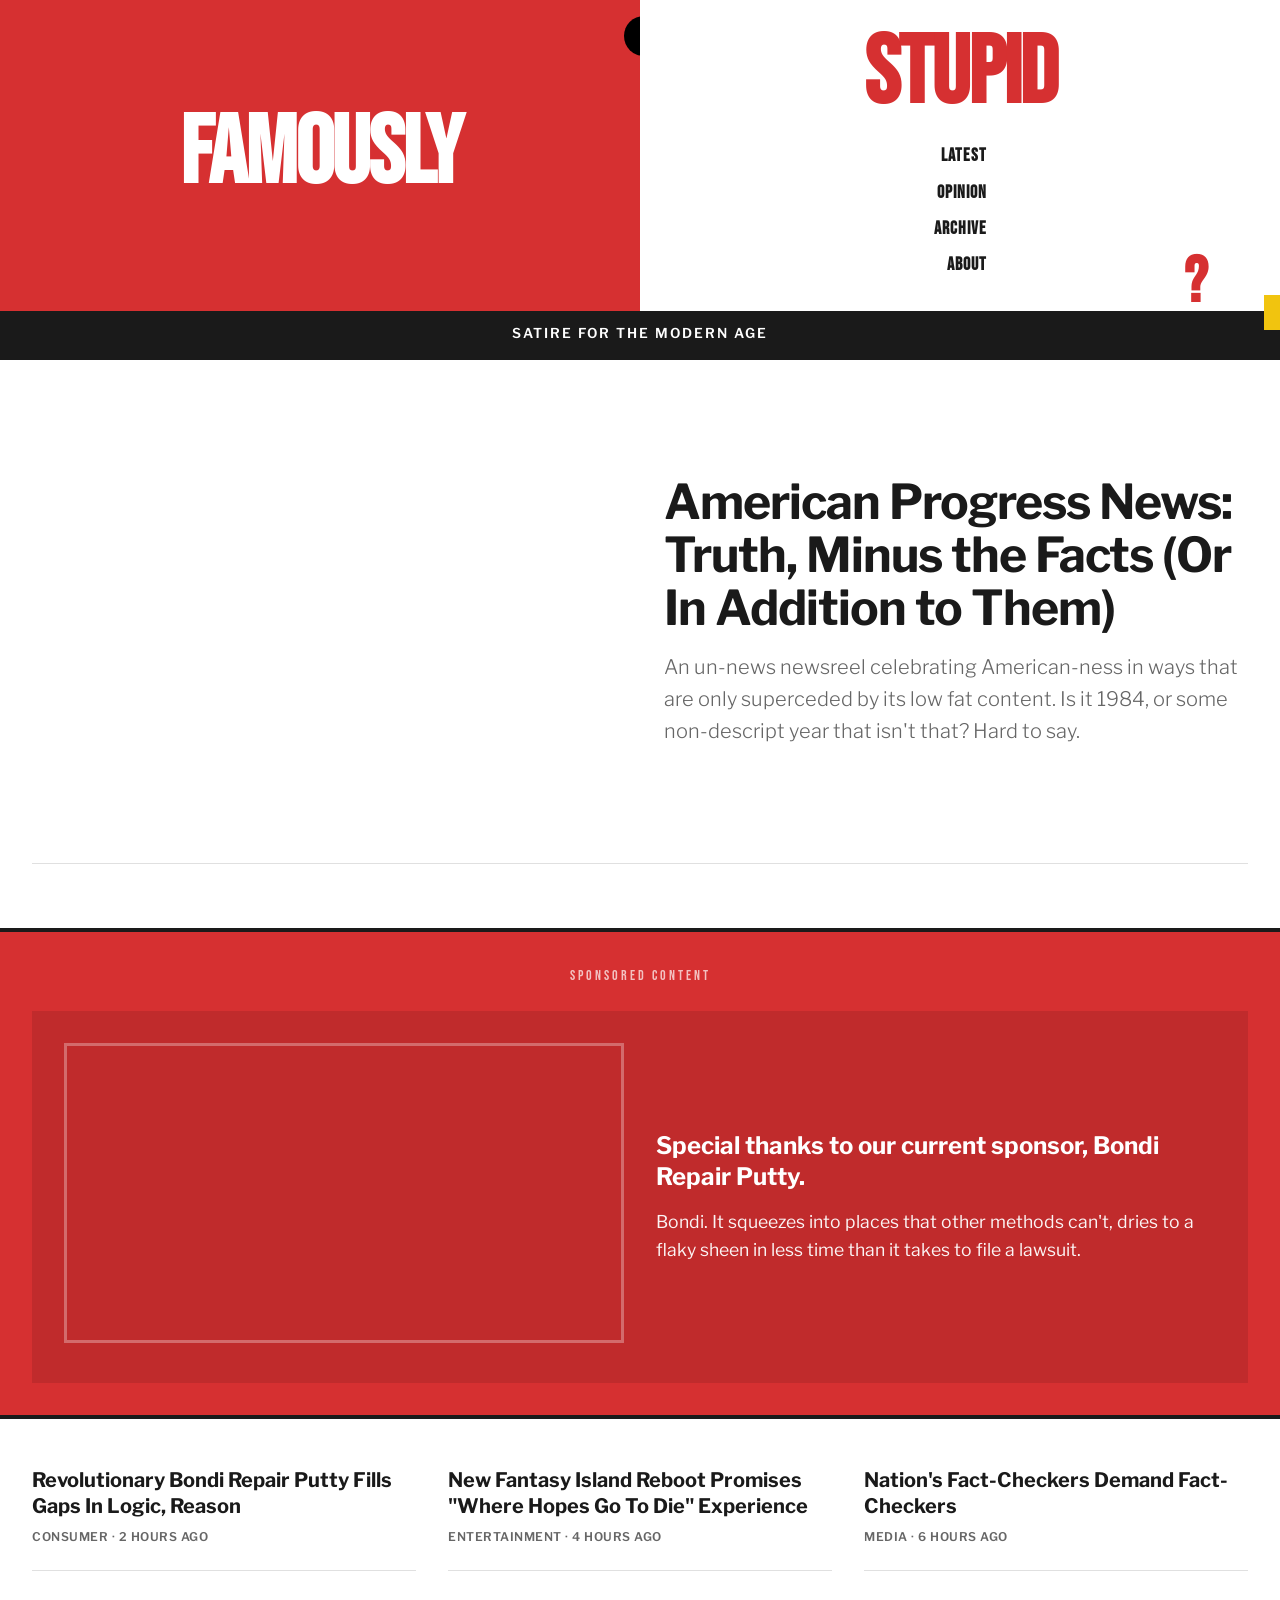
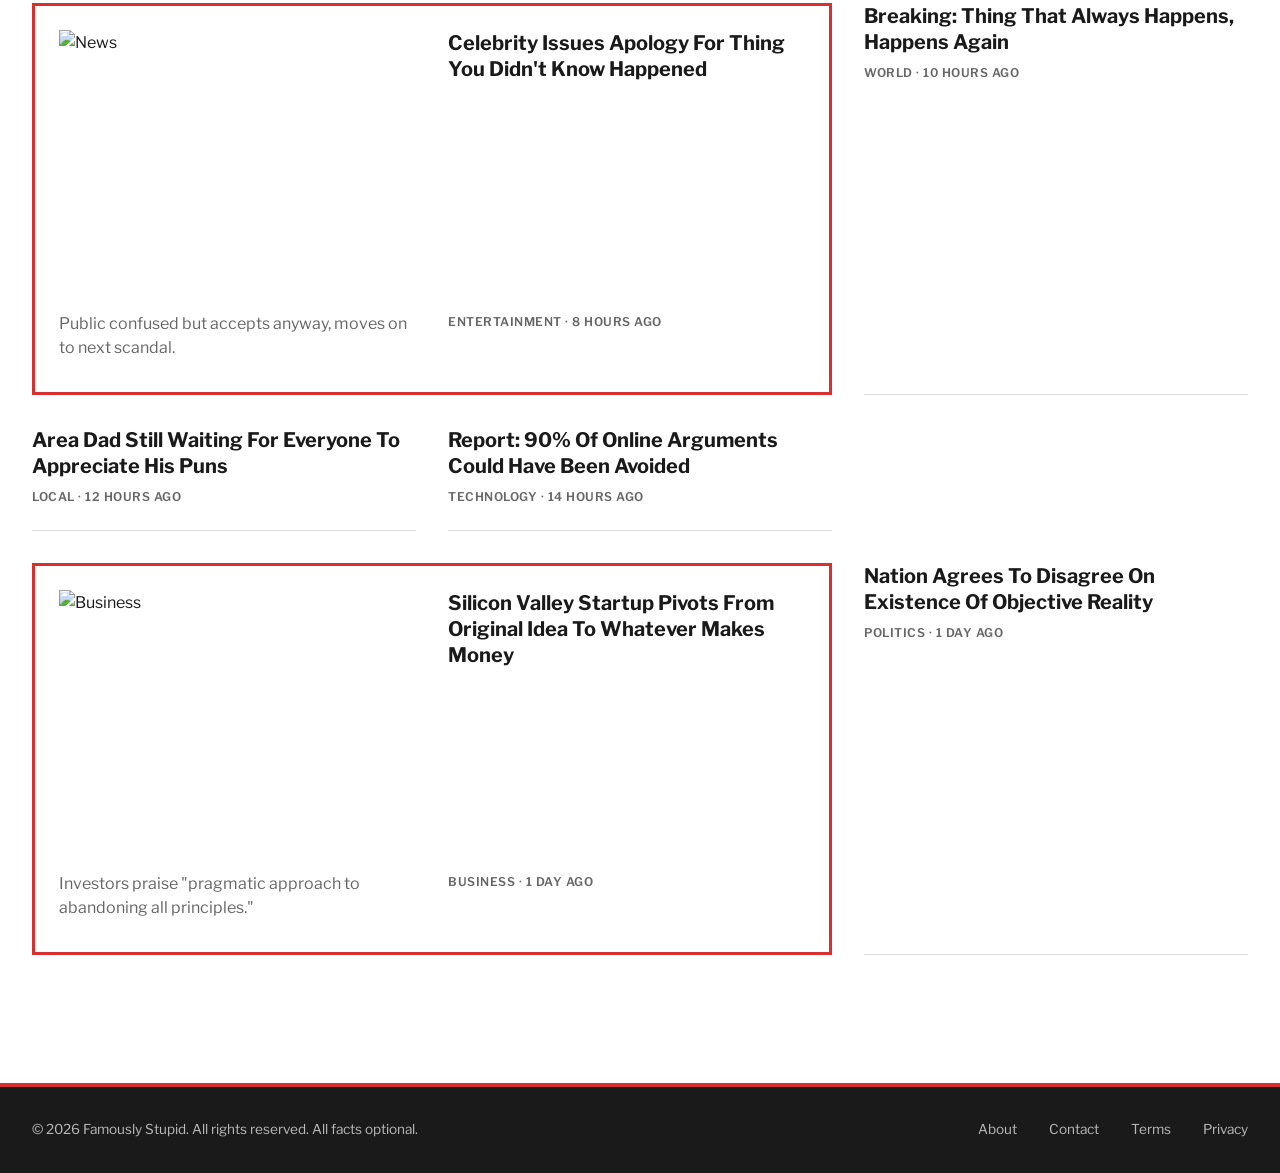
==== index.html @ 4b13e3a4 "Add video modal for Fantasy Island link instead of external navigation" ====
<!DOCTYPE html>
<html lang="en">
<head>
    <meta charset="UTF-8">
    <meta name="viewport" content="width=device-width, initial-scale=1.0">
    <title>Famously Stupid - Satire for the Modern Age</title>
    <link rel="preconnect" href="https://fonts.googleapis.com">
    <link rel="preconnect" href="https://fonts.gstatic.com" crossorigin>
    <link href="https://fonts.googleapis.com/css2?family=Bebas+Neue&family=Libre+Franklin:wght@300;400;600;700&display=swap" rel="stylesheet">
    <link rel="stylesheet" href="styles.css">
</head>
<body>
    <header class="site-header split-header">
        <div class="header-grid">
            <div class="header-left">
                <div class="logo-text">
                    <span class="logo-part-1">FAMOUSLY</span>
                </div>
                <div class="geometric-shapes">
                    <div class="shape circle"></div>
                    <div class="shape triangle"></div>
                </div>
            </div>
            <div class="header-right">
                <div class="logo-text">
                    <span class="logo-part-2">STUPID</span>
                </div>
                <nav class="main-nav">
                    <a href="#">LATEST</a>
                    <a href="#">OPINION</a>
                    <a href="#">ARCHIVE</a>
                    <a href="#">ABOUT</a>
                </nav>
                <div class="geometric-shapes">
                    <div class="shape question">?</div>
                    <div class="shape square"></div>
                </div>
            </div>
        </div>
        <div class="tagline">Satire for the Modern Age</div>
    </header>

    <main class="content-wrapper">
        <section class="hero-section">
            <article class="hero-story">
                <div class="story-link">
                    <div class="story-image">
                        <iframe width="100%" height="400" src="https://www.youtube.com/embed/4MiT-Z_tH1E?si=irPX4M8GunarHZwM" title="YouTube video player" frameborder="0" allow="accelerometer; autoplay; clipboard-write; encrypted-media; gyroscope; picture-in-picture; web-share" referrerpolicy="strict-origin-when-cross-origin" allowfullscreen></iframe>
                    </div>
                    <div class="story-content">
                        <h2 class="story-title">American Progress News: Truth, Minus the Facts (Or In Addition to Them)</h2>
                        <p class="story-excerpt">An un-news newsreel celebrating American-ness in ways that are only superceded by its low fat content. Is it 1984, or some non-descript year that isn't that? Hard to say.</p>
                    </div>
                </div>
            </article>
        </section>

        <!-- Sponsor Section -->
        <section class="sponsor-section">
            <div class="sponsor-container">
                <div class="sponsor-label">SPONSORED CONTENT</div>
                <div class="sponsor-content">
                    <div class="sponsor-video">
                        <iframe width="100%" height="300" src="https://www.youtube.com/embed/5Q-hoAOdjMA" title="YouTube video player" frameborder="0" allow="accelerometer; autoplay; clipboard-write; encrypted-media; gyroscope; picture-in-picture; web-share" referrerpolicy="strict-origin-when-cross-origin" allowfullscreen></iframe>
                    </div>
                    <div class="sponsor-text">
                        <h3>Special thanks to our current sponsor, Bondi Repair Putty.</h3>
                        <p>Bondi. It squeezes into places that other methods can't, dries to a flaky sheen in less time than it takes to file a lawsuit.</p>
                    </div>
                </div>
            </div>
        </section>

        <section class="articles-grid">
            <article class="article-card">
                <a href="https://www.youtube.com/watch?v=5Q-hoAOdjMA" target="_blank">
                    <h3>Revolutionary Bondi Repair Putty Fills Gaps In Logic, Reason</h3>
                    <p class="meta">Consumer · 2 hours ago</p>
                </a>
            </article>

            <article class="article-card">
                <a href="#" onclick="openVideoModal('c6tHFPqkwrM'); return false;">
                    <h3>New Fantasy Island Reboot Promises "Where Hopes Go To Die" Experience</h3>
                    <p class="meta">Entertainment · 4 hours ago</p>
                </a>
            </article>

            <article class="article-card">
                <a href="#">
                    <h3>Nation's Fact-Checkers Demand Fact-Checkers</h3>
                    <p class="meta">Media · 6 hours ago</p>
                </a>
            </article>

            <article class="article-card featured">
                <a href="#">
                    <div class="card-image">
                        <img src="https://images.unsplash.com/photo-1495020689067-958852a7765e?w=600&h=400&fit=crop" alt="News">
                    </div>
                    <h3>Celebrity Issues Apology For Thing You Didn't Know Happened</h3>
                    <p class="excerpt">Public confused but accepts anyway, moves on to next scandal.</p>
                    <p class="meta">Entertainment · 8 hours ago</p>
                </a>
            </article>

            <article class="article-card">
                <a href="#">
                    <h3>Breaking: Thing That Always Happens, Happens Again</h3>
                    <p class="meta">World · 10 hours ago</p>
                </a>
            </article>

            <article class="article-card">
                <a href="#">
                    <h3>Area Dad Still Waiting For Everyone To Appreciate His Puns</h3>
                    <p class="meta">Local · 12 hours ago</p>
                </a>
            </article>

            <article class="article-card">
                <a href="#">
                    <h3>Report: 90% Of Online Arguments Could Have Been Avoided</h3>
                    <p class="meta">Technology · 14 hours ago</p>
                </a>
            </article>

            <article class="article-card featured">
                <a href="#">
                    <div class="card-image">
                        <img src="https://images.unsplash.com/photo-1504711434969-e33886168f5c?w=600&h=400&fit=crop" alt="Business">
                    </div>
                    <h3>Silicon Valley Startup Pivots From Original Idea To Whatever Makes Money</h3>
                    <p class="excerpt">Investors praise "pragmatic approach to abandoning all principles."</p>
                    <p class="meta">Business · 1 day ago</p>
                </a>
            </article>

            <article class="article-card">
                <a href="#">
                    <h3>Nation Agrees To Disagree On Existence Of Objective Reality</h3>
                    <p class="meta">Politics · 1 day ago</p>
                </a>
            </article>
        </section>
    </main>

    <!-- Video Modal -->
    <div id="videoModal" class="video-modal">
        <div class="video-modal-content">
            <span class="video-modal-close" onclick="closeVideoModal()">&times;</span>
            <div class="video-modal-player">
                <iframe id="videoModalFrame" width="100%" height="600" src="" frameborder="0" allow="accelerometer; autoplay; clipboard-write; encrypted-media; gyroscope; picture-in-picture; web-share" referrerpolicy="strict-origin-when-cross-origin" allowfullscreen></iframe>
            </div>
        </div>
    </div>

    <script>
        function openVideoModal(videoId) {
            const modal = document.getElementById('videoModal');
            const iframe = document.getElementById('videoModalFrame');
            iframe.src = 'https://www.youtube.com/embed/' + videoId + '?autoplay=1';
            modal.style.display = 'flex';
            document.body.style.overflow = 'hidden';
        }

        function closeVideoModal() {
            const modal = document.getElementById('videoModal');
            const iframe = document.getElementById('videoModalFrame');
            iframe.src = '';
            modal.style.display = 'none';
            document.body.style.overflow = 'auto';
        }

        // Close modal on background click
        document.getElementById('videoModal').addEventListener('click', function(e) {
            if (e.target === this) {
                closeVideoModal();
            }
        });

        // Close modal on ESC key
        document.addEventListener('keydown', function(e) {
            if (e.key === 'Escape') {
                closeVideoModal();
            }
        });
    </script>

    <footer class="site-footer">
        <div class="footer-content">
            <p>&copy; 2026 Famously Stupid. All rights reserved. All facts optional.</p>
            <nav class="footer-nav">
                <a href="#">About</a>
                <a href="#">Contact</a>
                <a href="#">Terms</a>
                <a href="#">Privacy</a>
            </nav>
        </div>
    </footer>
</body>
</html>
---- styles.css ----
:root {
    --primary: #1a1a1a;
    --secondary: #666;
    --accent-red: #d63031;
    --bg: #ffffff;
    --border: #e0e0e0;
    --hover: #f5f5f5;
}

* {
    margin: 0;
    padding: 0;
    box-sizing: border-box;
}

body {
    font-family: 'Libre Franklin', -apple-system, BlinkMacSystemFont, 'Segoe UI', sans-serif;
    background: var(--bg);
    color: var(--primary);
    line-height: 1.6;
    -webkit-font-smoothing: antialiased;
}

/* Split Header Design */
.split-header {
    position: sticky;
    top: 0;
    z-index: 1000;
    background: var(--bg);
    border-bottom: 3px solid var(--primary);
}

.header-grid {
    display: grid;
    grid-template-columns: 1fr 1fr;
    min-height: 200px;
}

.header-left {
    background: var(--accent-red);
    padding: 2rem;
    position: relative;
    display: flex;
    align-items: center;
    justify-content: center;
    overflow: hidden;
}

.header-right {
    background: var(--bg);
    padding: 2rem;
    position: relative;
    display: flex;
    flex-direction: column;
    align-items: center;
    justify-content: center;
}

.logo-text {
    font-family: 'Bebas Neue', 'Arial Narrow', sans-serif;
    font-size: clamp(3rem, 8vw, 6rem);
    font-weight: 700;
    letter-spacing: -2px;
    line-height: 0.9;
    text-align: center;
}

.logo-part-1 {
    color: var(--bg);
    display: block;
}

.logo-part-2 {
    color: var(--accent-red);
    display: block;
}

/* Geometric Shapes */
.geometric-shapes {
    position: absolute;
}

.header-left .geometric-shapes {
    top: 1rem;
    right: 1rem;
}

.header-right .geometric-shapes {
    bottom: 1rem;
    right: 1rem;
}

.shape {
    position: absolute;
}

.circle {
    width: 40px;
    height: 40px;
    background: #000;
    border-radius: 50%;
    top: 0;
    left: 0;
}

.triangle {
    width: 0;
    height: 0;
    border-left: 25px solid transparent;
    border-right: 25px solid transparent;
    border-bottom: 43px solid #2d3192;
    top: 50px;
    left: 60px;
}

.square {
    width: 50px;
    height: 35px;
    background: #f1c40f;
    top: 0;
    left: 0;
}

.question {
    font-family: 'Bebas Neue', sans-serif;
    font-size: 4rem;
    color: var(--accent-red);
    font-weight: 900;
    line-height: 1;
    bottom: -20px;
    left: -80px;
}

/* Navigation */
.main-nav {
    display: flex;
    flex-direction: column;
    gap: 0.5rem;
    margin-top: 1.5rem;
    align-items: flex-end;
}

.main-nav a {
    color: var(--primary);
    text-decoration: none;
    font-size: 1.1rem;
    font-weight: 700;
    letter-spacing: 1px;
    transition: color 0.2s;
    font-family: 'Bebas Neue', sans-serif;
}

.main-nav a:hover {
    color: var(--accent-red);
}

/* Tagline */
.tagline {
    text-align: center;
    padding: 0.75rem;
    background: var(--primary);
    color: var(--bg);
    font-size: 0.85rem;
    font-weight: 600;
    text-transform: uppercase;
    letter-spacing: 2px;
}

/* Content */
.content-wrapper {
    max-width: 1280px;
    margin: 0 auto;
    padding: 3rem 2rem;
}

/* Sponsor Section */
.sponsor-section {
    background: var(--accent-red);
    padding: 2rem;
    margin: 0 -2rem 3rem -2rem;
    border-top: 4px solid var(--primary);
    border-bottom: 4px solid var(--primary);
}

.sponsor-container {
    max-width: 1280px;
    margin: 0 auto;
}

.sponsor-label {
    font-family: 'Bebas Neue', sans-serif;
    font-size: 0.9rem;
    letter-spacing: 3px;
    color: rgba(255,255,255,0.7);
    margin-bottom: 1.5rem;
    text-align: center;
}

.sponsor-content {
    display: grid;
    grid-template-columns: 1fr 1fr;
    gap: 2rem;
    align-items: center;
    background: rgba(0,0,0,0.1);
    padding: 2rem;
}

.sponsor-video iframe {
    border: 3px solid rgba(255,255,255,0.3);
}

.sponsor-text {
    color: white;
}

.sponsor-text h3 {
    font-size: 1.5rem;
    font-weight: 700;
    margin-bottom: 1rem;
    line-height: 1.3;
}

.sponsor-text p {
    font-size: 1.1rem;
    line-height: 1.6;
    opacity: 0.95;
}

@media (max-width: 768px) {
    .sponsor-content {
        grid-template-columns: 1fr;
    }
}

/* Hero */
.hero-section {
    margin-bottom: 4rem;
}

.hero-story {
    border-bottom: 1px solid var(--border);
    padding-bottom: 3rem;
}

.story-link {
    text-decoration: none;
    color: inherit;
    display: grid;
    grid-template-columns: 1fr 1fr;
    gap: 3rem;
    align-items: center;
}

.story-image img {
    width: 100%;
    height: 400px;
    object-fit: cover;
    display: block;
    border: 3px solid var(--accent-red);
}

.story-title {
    font-size: 3rem;
    font-weight: 700;
    line-height: 1.1;
    margin-bottom: 1rem;
    letter-spacing: -1px;
    transition: color 0.2s;
}

.story-link:hover .story-title {
    color: var(--accent-red);
}

.story-excerpt {
    font-size: 1.25rem;
    line-height: 1.6;
    color: var(--secondary);
    font-weight: 300;
}

/* Articles Grid */
.articles-grid {
    display: grid;
    grid-template-columns: repeat(auto-fill, minmax(300px, 1fr));
    gap: 2rem;
}

.article-card {
    border-bottom: 1px solid var(--border);
    padding-bottom: 1.5rem;
    transition: transform 0.2s;
}

.article-card:hover {
    transform: translateY(-2px);
}

.article-card a {
    text-decoration: none;
    color: inherit;
}

.article-card h3 {
    font-size: 1.25rem;
    font-weight: 700;
    line-height: 1.3;
    margin-bottom: 0.5rem;
    transition: color 0.2s;
}

.article-card a:hover h3 {
    color: var(--accent-red);
}

.article-card .meta {
    font-size: 0.75rem;
    color: var(--secondary);
    text-transform: uppercase;
    letter-spacing: 0.5px;
    font-weight: 600;
}

/* Featured Cards */
.article-card.featured {
    grid-column: span 2;
    border: 3px solid var(--accent-red);
    padding: 0;
    border-bottom-width: 3px;
}

.article-card.featured a {
    display: grid;
    grid-template-columns: 1fr 1fr;
    gap: 2rem;
    padding: 1.5rem;
}

.card-image {
    grid-column: 1;
}

.card-image img {
    width: 100%;
    height: 250px;
    object-fit: cover;
    display: block;
}

.article-card.featured .excerpt {
    font-size: 1rem;
    color: var(--secondary);
    margin-bottom: 0.5rem;
    line-height: 1.5;
}

/* Video Modal */
.video-modal {
    display: none;
    position: fixed;
    z-index: 9999;
    left: 0;
    top: 0;
    width: 100%;
    height: 100%;
    background-color: rgba(0, 0, 0, 0.95);
    align-items: center;
    justify-content: center;
}

.video-modal-content {
    position: relative;
    width: 90%;
    max-width: 1200px;
    background: #000;
    border: 4px solid var(--accent-red);
}

.video-modal-close {
    position: absolute;
    top: -50px;
    right: 0;
    color: #fff;
    font-size: 48px;
    font-weight: bold;
    cursor: pointer;
    transition: color 0.3s;
    line-height: 1;
    z-index: 10000;
}

.video-modal-close:hover {
    color: var(--accent-red);
}

.video-modal-player {
    position: relative;
    padding-bottom: 56.25%; /* 16:9 aspect ratio */
    height: 0;
    overflow: hidden;
}

.video-modal-player iframe {
    position: absolute;
    top: 0;
    left: 0;
    width: 100%;
    height: 100%;
}

@media (max-width: 768px) {
    .video-modal-content {
        width: 95%;
    }
    
    .video-modal-close {
        top: -40px;
        font-size: 36px;
    }
}

/* Footer */
.site-footer {
    background: var(--primary);
    color: rgba(255,255,255,0.7);
    margin-top: 5rem;
    padding: 2rem;
    border-top: 4px solid var(--accent-red);
}

.footer-content {
    max-width: 1280px;
    margin: 0 auto;
    display: flex;
    justify-content: space-between;
    align-items: center;
}

.footer-content p {
    font-size: 0.85rem;
}

.footer-nav {
    display: flex;
    gap: 2rem;
}

.footer-nav a {
    color: rgba(255,255,255,0.7);
    text-decoration: none;
    font-size: 0.85rem;
    transition: color 0.2s;
}

.footer-nav a:hover {
    color: #fff;
}

/* Responsive */
@media (max-width: 1024px) {
    .header-grid {
        grid-template-columns: 1fr;
    }

    .header-left, .header-right {
        min-height: 120px;
    }

    .main-nav {
        flex-direction: row;
        justify-content: center;
        align-items: center;
    }

    .story-link {
        grid-template-columns: 1fr;
        gap: 2rem;
    }

    .article-card.featured a {
        grid-template-columns: 1fr;
    }

    .article-card.featured {
        grid-column: span 1;
    }
}

@media (max-width: 768px) {
    .logo-text {
        font-size: 2.5rem;
    }

    .main-nav {
        flex-wrap: wrap;
        gap: 1rem;
    }

    .story-title {
        font-size: 2rem;
    }

    .story-excerpt {
        font-size: 1.1rem;
    }

    .articles-grid {
        grid-template-columns: 1fr;
    }

    .footer-content {
        flex-direction: column;
        gap: 1rem;
        text-align: center;
    }

    .geometric-shapes {
        display: none;
    }
}
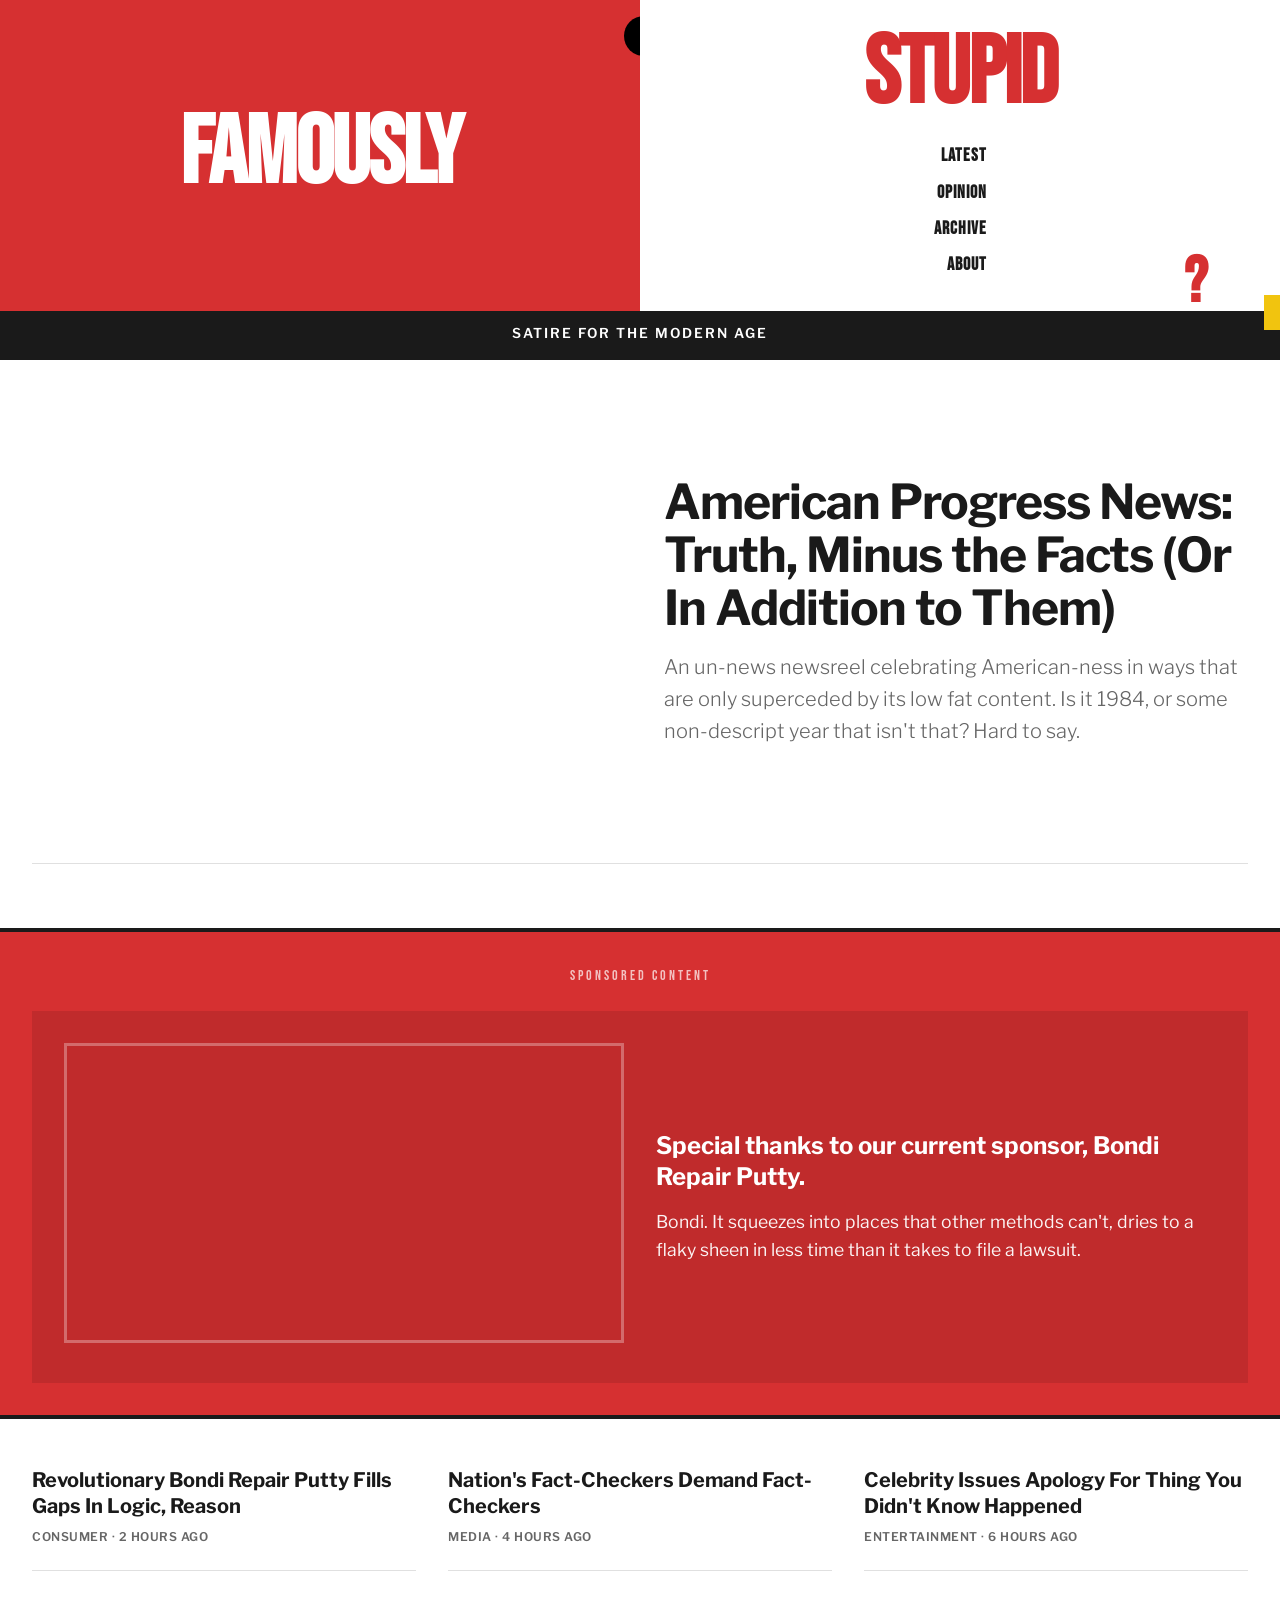
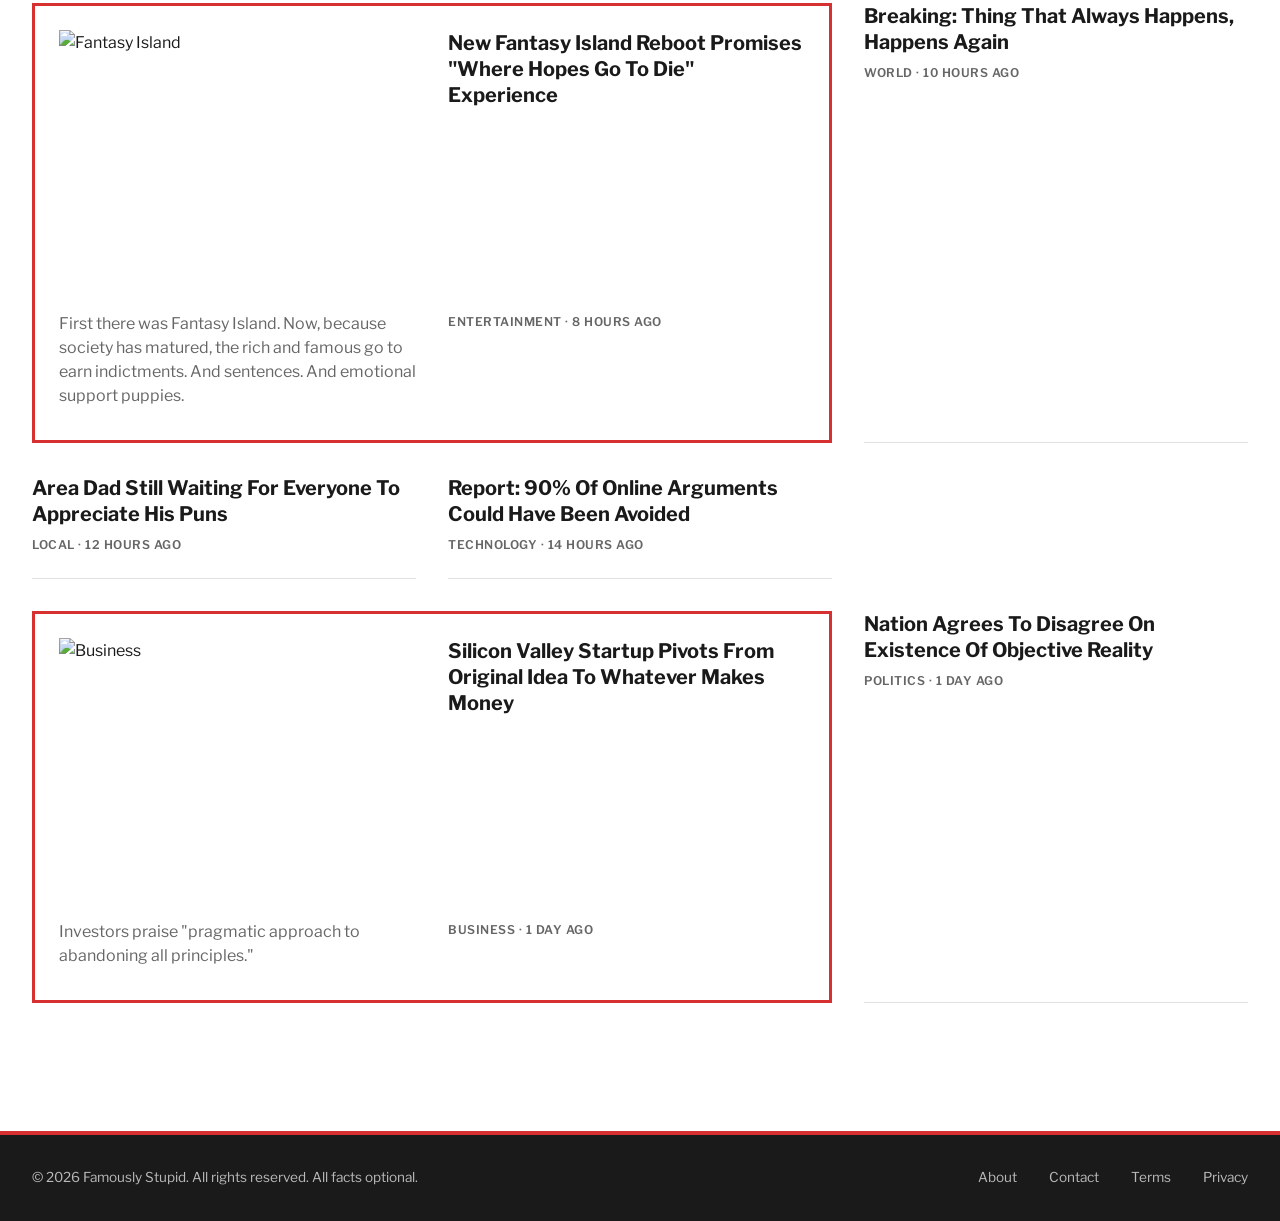
==== commit f74b93e8: "Move Epstein Island article to featured card position" ====
--- a/index.html
+++ b/index.html
@@ -45,7 +45,7 @@
             <article class="hero-story">
                 <div class="story-link">
                     <div class="story-image">
-                        <iframe width="100%" height="400" src="https://www.youtube.com/embed/4MiT-Z_tH1E?si=irPX4M8GunarHZwM" title="YouTube video player" frameborder="0" allow="accelerometer; autoplay; clipboard-write; encrypted-media; gyroscope; picture-in-picture; web-share" referrerpolicy="strict-origin-when-cross-origin" allowfullscreen></iframe>
+                        <iframe width="100%" height="400" src="https://www.youtube.com/embed/4MiT-Z_tH1E?rel=0&modestbranding=1" title="YouTube video player" frameborder="0" allow="accelerometer; autoplay; clipboard-write; encrypted-media; gyroscope; picture-in-picture; web-share" referrerpolicy="strict-origin-when-cross-origin" allowfullscreen></iframe>
                     </div>
                     <div class="story-content">
                         <h2 class="story-title">American Progress News: Truth, Minus the Facts (Or In Addition to Them)</h2>
@@ -61,7 +61,7 @@
                 <div class="sponsor-label">SPONSORED CONTENT</div>
                 <div class="sponsor-content">
                     <div class="sponsor-video">
-                        <iframe width="100%" height="300" src="https://www.youtube.com/embed/5Q-hoAOdjMA" title="YouTube video player" frameborder="0" allow="accelerometer; autoplay; clipboard-write; encrypted-media; gyroscope; picture-in-picture; web-share" referrerpolicy="strict-origin-when-cross-origin" allowfullscreen></iframe>
+                        <iframe width="100%" height="300" src="https://www.youtube.com/embed/5Q-hoAOdjMA?rel=0&modestbranding=1" title="YouTube video player" frameborder="0" allow="accelerometer; autoplay; clipboard-write; encrypted-media; gyroscope; picture-in-picture; web-share" referrerpolicy="strict-origin-when-cross-origin" allowfullscreen></iframe>
                     </div>
                     <div class="sponsor-text">
                         <h3>Special thanks to our current sponsor, Bondi Repair Putty.</h3>
@@ -80,26 +80,26 @@
             </article>
 
             <article class="article-card">
+                <a href="#">
+                    <h3>Nation's Fact-Checkers Demand Fact-Checkers</h3>
+                    <p class="meta">Media · 4 hours ago</p>
+                </a>
+            </article>
+
+            <article class="article-card">
+                <a href="#">
+                    <h3>Celebrity Issues Apology For Thing You Didn't Know Happened</h3>
+                    <p class="meta">Entertainment · 6 hours ago</p>
+                </a>
+            </article>
+
+            <article class="article-card featured">
                 <a href="#" onclick="openVideoModal('c6tHFPqkwrM'); return false;">
+                    <div class="card-image">
+                        <img src="https://i.ytimg.com/vi/c6tHFPqkwrM/hqdefault.jpg" alt="Fantasy Island">
+                    </div>
                     <h3>New Fantasy Island Reboot Promises "Where Hopes Go To Die" Experience</h3>
-                    <p class="meta">Entertainment · 4 hours ago</p>
-                </a>
-            </article>
-
-            <article class="article-card">
-                <a href="#">
-                    <h3>Nation's Fact-Checkers Demand Fact-Checkers</h3>
-                    <p class="meta">Media · 6 hours ago</p>
-                </a>
-            </article>
-
-            <article class="article-card featured">
-                <a href="#">
-                    <div class="card-image">
-                        <img src="https://images.unsplash.com/photo-1495020689067-958852a7765e?w=600&h=400&fit=crop" alt="News">
-                    </div>
-                    <h3>Celebrity Issues Apology For Thing You Didn't Know Happened</h3>
-                    <p class="excerpt">Public confused but accepts anyway, moves on to next scandal.</p>
+                    <p class="excerpt">First there was Fantasy Island. Now, because society has matured, the rich and famous go to earn indictments. And sentences. And emotional support puppies.</p>
                     <p class="meta">Entertainment · 8 hours ago</p>
                 </a>
             </article>
@@ -146,20 +146,27 @@
     </main>
 
     <!-- Video Modal -->
-    <div id="videoModal" class="video-modal">
-        <div class="video-modal-content">
-            <span class="video-modal-close" onclick="closeVideoModal()">&times;</span>
+    <div id="videoModal" class="video-modal" style="display: none;">
+        <div id="videoModalContent" class="video-modal-content">
+            <div class="video-modal-header">
+                <span class="video-modal-title">Video Player</span>
+                <span class="video-modal-close" onclick="closeVideoModal()">&times;</span>
+            </div>
             <div class="video-modal-player">
-                <iframe id="videoModalFrame" width="100%" height="600" src="" frameborder="0" allow="accelerometer; autoplay; clipboard-write; encrypted-media; gyroscope; picture-in-picture; web-share" referrerpolicy="strict-origin-when-cross-origin" allowfullscreen></iframe>
-            </div>
+                <iframe id="videoModalFrame" width="100%" height="100%" src="" frameborder="0" allow="accelerometer; autoplay; clipboard-write; encrypted-media; gyroscope; picture-in-picture; web-share" referrerpolicy="strict-origin-when-cross-origin" allowfullscreen></iframe>
+            </div>
+            <div class="video-modal-resize"></div>
         </div>
     </div>
 
     <script>
         function openVideoModal(videoId) {
+            event.preventDefault();
+            event.stopPropagation();
+            
             const modal = document.getElementById('videoModal');
             const iframe = document.getElementById('videoModalFrame');
-            iframe.src = 'https://www.youtube.com/embed/' + videoId + '?autoplay=1';
+            iframe.src = 'https://www.youtube.com/embed/' + videoId + '?autoplay=1&rel=0&modestbranding=1';
             modal.style.display = 'flex';
             document.body.style.overflow = 'hidden';
         }
@@ -185,6 +192,37 @@
                 closeVideoModal();
             }
         });
+
+        // Make modal resizable
+        (function() {
+            const modal = document.getElementById('videoModalContent');
+            const resizer = modal.querySelector('.video-modal-resize');
+            let isResizing = false;
+            let startX, startY, startWidth, startHeight;
+
+            resizer.addEventListener('mousedown', function(e) {
+                isResizing = true;
+                startX = e.clientX;
+                startY = e.clientY;
+                startWidth = parseInt(window.getComputedStyle(modal).width, 10);
+                startHeight = parseInt(window.getComputedStyle(modal).height, 10);
+                e.preventDefault();
+            });
+
+            document.addEventListener('mousemove', function(e) {
+                if (!isResizing) return;
+                
+                const width = startWidth + (e.clientX - startX);
+                const height = startHeight + (e.clientY - startY);
+                
+                modal.style.width = Math.max(400, width) + 'px';
+                modal.style.height = Math.max(300, height) + 'px';
+            });
+
+            document.addEventListener('mouseup', function() {
+                isResizing = false;
+            });
+        })();
     </script>
 
     <footer class="site-footer">
--- a/styles.css
+++ b/styles.css
@@ -356,66 +356,98 @@
 
 /* Video Modal */
 .video-modal {
-    display: none;
     position: fixed;
     z-index: 9999;
     left: 0;
     top: 0;
     width: 100%;
     height: 100%;
-    background-color: rgba(0, 0, 0, 0.95);
+    background-color: rgba(0, 0, 0, 0.9);
+    display: flex;
     align-items: center;
     justify-content: center;
 }
 
 .video-modal-content {
     position: relative;
-    width: 90%;
-    max-width: 1200px;
-    background: #000;
-    border: 4px solid var(--accent-red);
+    width: 800px;
+    height: 500px;
+    background: #1a1a1a;
+    border: 3px solid var(--accent-red);
+    display: flex;
+    flex-direction: column;
+    box-shadow: 0 10px 40px rgba(0,0,0,0.5);
+}
+
+.video-modal-header {
+    background: var(--accent-red);
+    padding: 0.75rem 1rem;
+    display: flex;
+    justify-content: space-between;
+    align-items: center;
+    cursor: move;
+}
+
+.video-modal-title {
+    color: white;
+    font-weight: 600;
+    font-size: 0.9rem;
+    text-transform: uppercase;
+    letter-spacing: 1px;
 }
 
 .video-modal-close {
-    position: absolute;
-    top: -50px;
-    right: 0;
     color: #fff;
-    font-size: 48px;
+    font-size: 28px;
     font-weight: bold;
     cursor: pointer;
-    transition: color 0.3s;
+    transition: opacity 0.2s;
     line-height: 1;
-    z-index: 10000;
+    padding: 0 0.5rem;
 }
 
 .video-modal-close:hover {
-    color: var(--accent-red);
+    opacity: 0.7;
 }
 
 .video-modal-player {
+    flex: 1;
     position: relative;
-    padding-bottom: 56.25%; /* 16:9 aspect ratio */
-    height: 0;
-    overflow: hidden;
+    background: #000;
 }
 
 .video-modal-player iframe {
-    position: absolute;
-    top: 0;
-    left: 0;
     width: 100%;
     height: 100%;
+    display: block;
+}
+
+.video-modal-resize {
+    position: absolute;
+    bottom: 0;
+    right: 0;
+    width: 20px;
+    height: 20px;
+    cursor: nwse-resize;
+    background: var(--accent-red);
+    border-top-left-radius: 3px;
+}
+
+.video-modal-resize::before {
+    content: '';
+    position: absolute;
+    bottom: 3px;
+    right: 3px;
+    width: 10px;
+    height: 10px;
+    border-right: 2px solid white;
+    border-bottom: 2px solid white;
 }
 
 @media (max-width: 768px) {
     .video-modal-content {
-        width: 95%;
-    }
-    
-    .video-modal-close {
-        top: -40px;
-        font-size: 36px;
+        width: 95vw !important;
+        height: 60vh !important;
     }
 }
 
@@ -463,18 +495,41 @@
     }
 
     .header-left, .header-right {
-        min-height: 120px;
+        min-height: 100px;
+        padding: 1.5rem;
+    }
+
+    .logo-text {
+        font-size: clamp(2.5rem, 6vw, 4rem);
     }
 
     .main-nav {
         flex-direction: row;
         justify-content: center;
         align-items: center;
+        gap: 1rem;
+    }
+
+    .main-nav a {
+        font-size: 0.9rem;
     }
 
     .story-link {
         grid-template-columns: 1fr;
-        gap: 2rem;
+        gap: 1.5rem;
+    }
+
+    .story-image iframe {
+        height: 300px;
+    }
+
+    .sponsor-content {
+        grid-template-columns: 1fr;
+        gap: 1.5rem;
+    }
+
+    .sponsor-video iframe {
+        height: 250px;
     }
 
     .article-card.featured a {
@@ -487,25 +542,75 @@
 }
 
 @media (max-width: 768px) {
+    .content-wrapper {
+        padding: 2rem 1rem;
+    }
+
     .logo-text {
-        font-size: 2.5rem;
+        font-size: 2rem;
     }
 
     .main-nav {
         flex-wrap: wrap;
-        gap: 1rem;
+        gap: 0.75rem;
+        margin-top: 1rem;
+    }
+
+    .main-nav a {
+        font-size: 0.85rem;
+        letter-spacing: 0.5px;
+    }
+
+    .tagline {
+        font-size: 0.7rem;
+        padding: 0.5rem;
+        letter-spacing: 1px;
+    }
+
+    .hero-section {
+        margin-bottom: 2rem;
+    }
+
+    .story-image iframe {
+        height: 250px;
     }
 
     .story-title {
-        font-size: 2rem;
+        font-size: 1.75rem;
     }
 
     .story-excerpt {
-        font-size: 1.1rem;
+        font-size: 1rem;
+    }
+
+    .sponsor-section {
+        padding: 1.5rem 1rem;
+        margin: 0 -1rem 2rem -1rem;
+    }
+
+    .sponsor-content {
+        padding: 1rem;
+    }
+
+    .sponsor-video iframe {
+        height: 200px;
+    }
+
+    .sponsor-text h3 {
+        font-size: 1.25rem;
+    }
+
+    .sponsor-text p {
+        font-size: 1rem;
     }
 
     .articles-grid {
         grid-template-columns: 1fr;
+        gap: 1.5rem;
+    }
+
+    .article-card h3 {
+        font-size: 1.1rem;
     }
 
     .footer-content {
@@ -514,7 +619,67 @@
         text-align: center;
     }
 
+    .footer-nav {
+        flex-direction: column;
+        gap: 0.75rem;
+    }
+
     .geometric-shapes {
         display: none;
     }
-}
+
+    .video-modal-content {
+        width: 95vw !important;
+        height: 60vh !important;
+    }
+
+    .video-modal-header {
+        padding: 0.5rem 0.75rem;
+    }
+
+    .video-modal-title {
+        font-size: 0.8rem;
+    }
+
+    .video-modal-close {
+        font-size: 24px;
+    }
+
+    .video-modal-resize {
+        display: none;
+    }
+}
+
+@media (max-width: 480px) {
+    .logo-text {
+        font-size: 1.5rem;
+    }
+
+    .main-nav a {
+        font-size: 0.75rem;
+    }
+
+    .story-title {
+        font-size: 1.5rem;
+    }
+
+    .story-excerpt {
+        font-size: 0.95rem;
+    }
+
+    .sponsor-text h3 {
+        font-size: 1.1rem;
+    }
+
+    .sponsor-text p {
+        font-size: 0.9rem;
+    }
+
+    .article-card h3 {
+        font-size: 1rem;
+    }
+
+    .video-modal-content {
+        height: 50vh !important;
+    }
+}
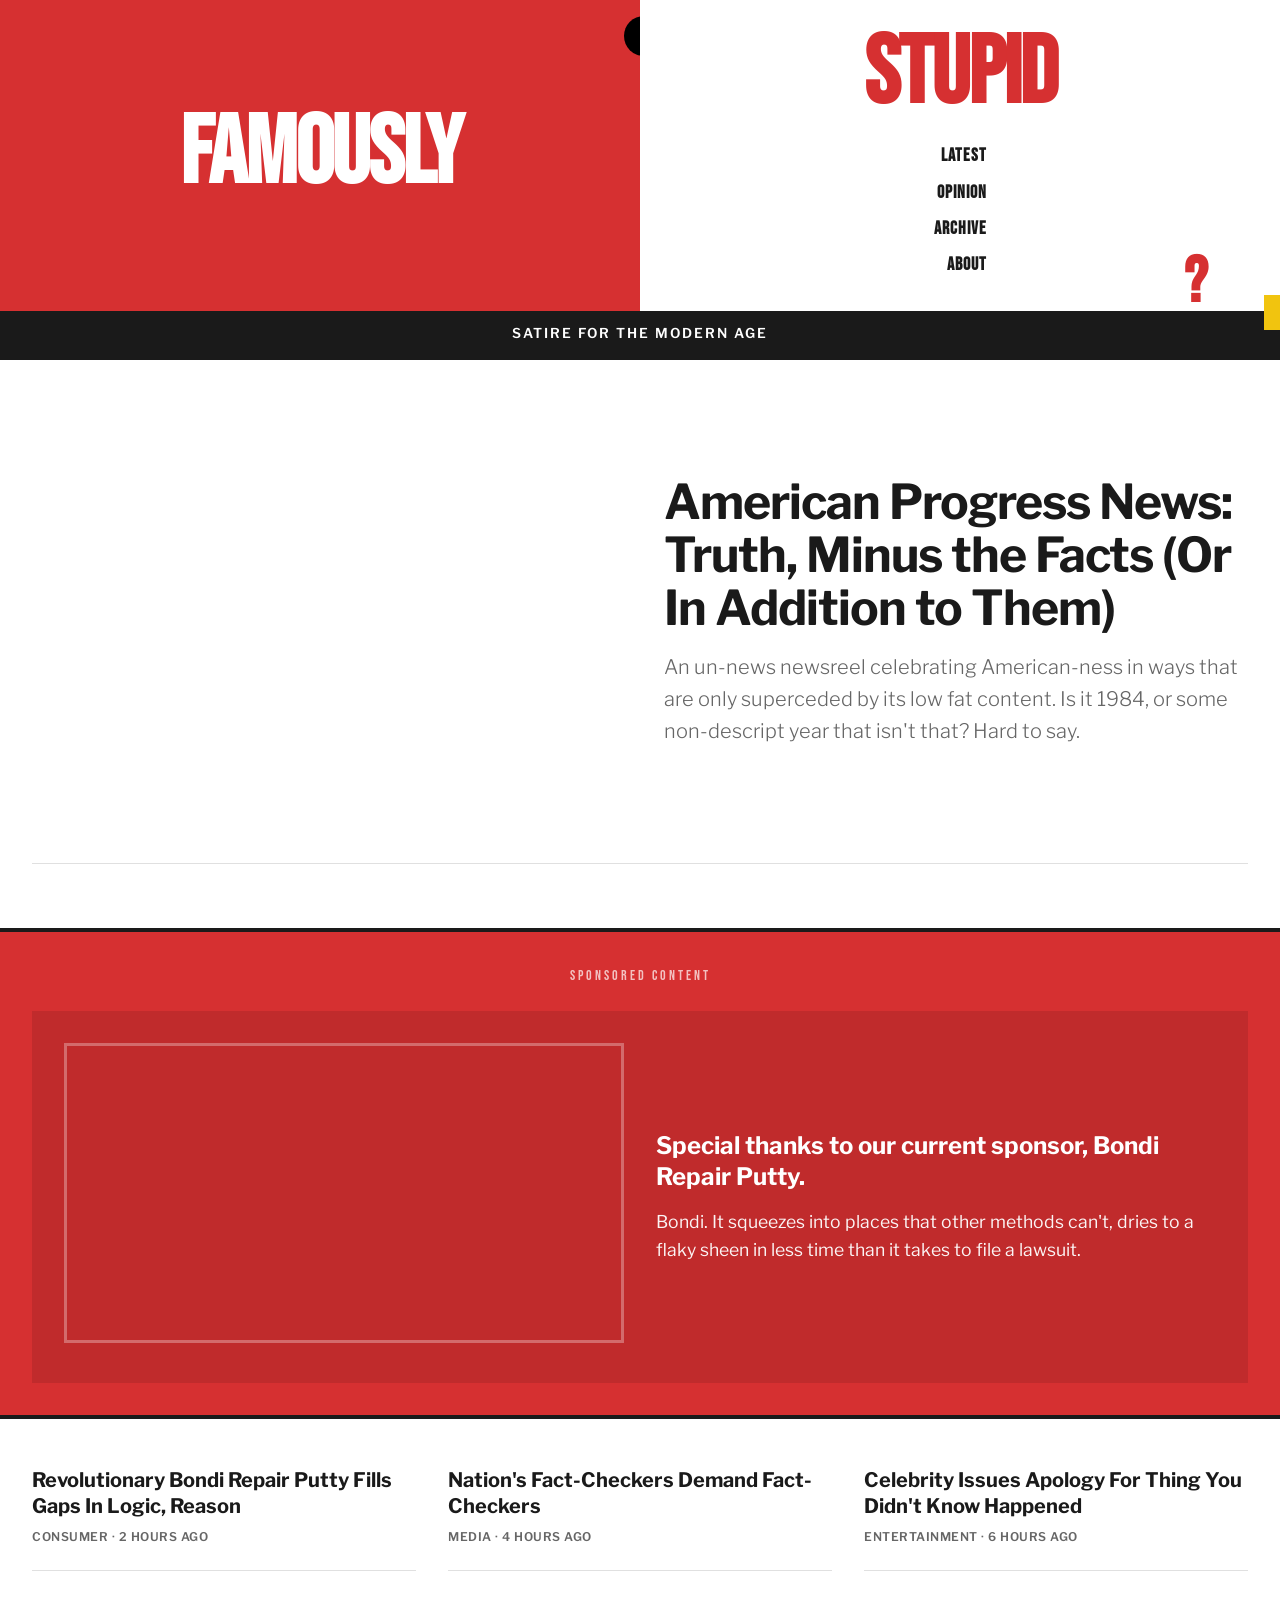
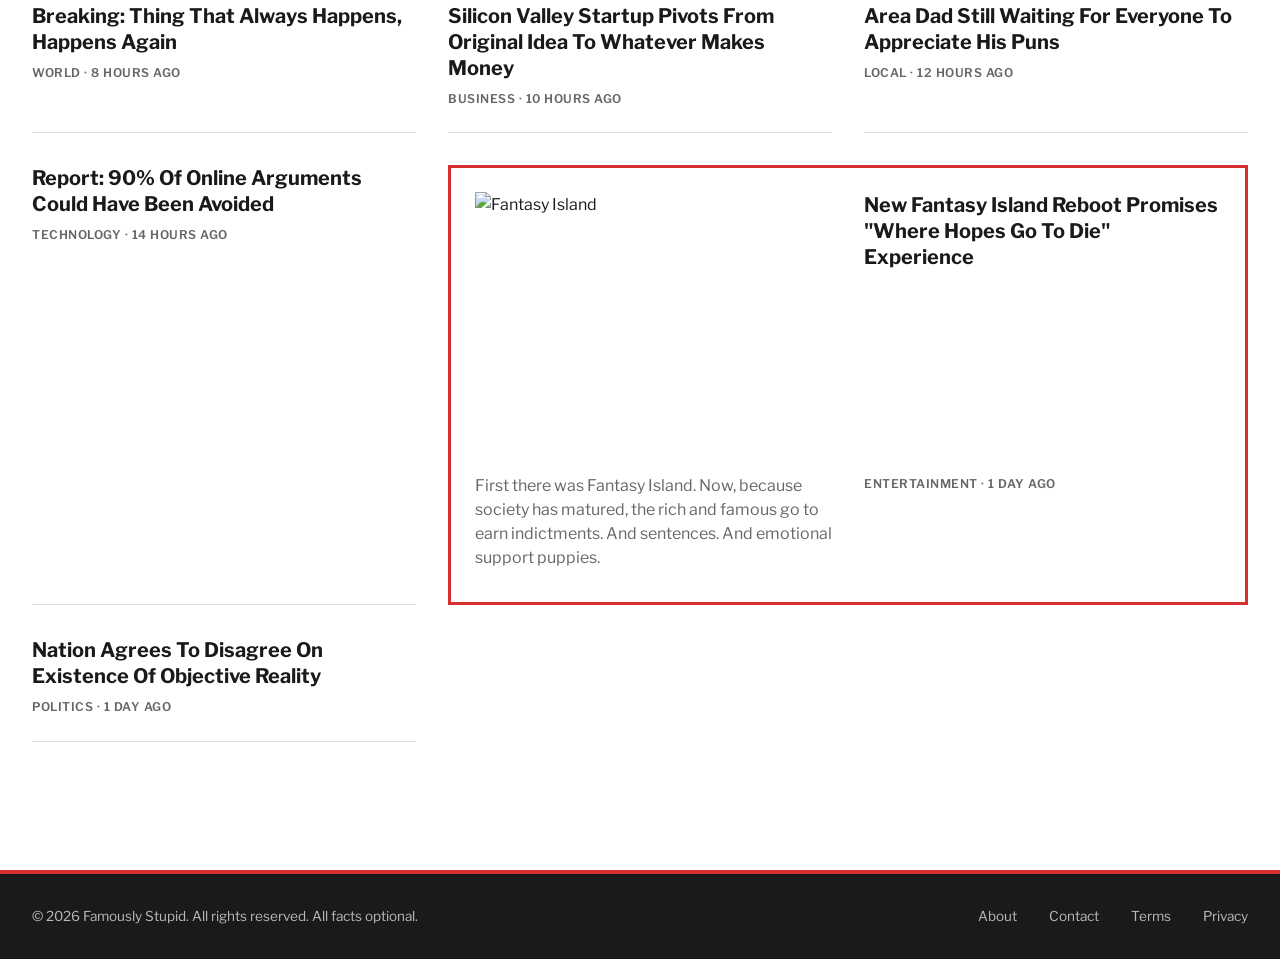
==== commit 9653c632: "Replace second featured card (business) with Epstein Island article" ====
--- a/index.html
+++ b/index.html
@@ -93,6 +93,34 @@
                 </a>
             </article>
 
+            <article class="article-card">
+                <a href="#">
+                    <h3>Breaking: Thing That Always Happens, Happens Again</h3>
+                    <p class="meta">World · 8 hours ago</p>
+                </a>
+            </article>
+
+            <article class="article-card">
+                <a href="#">
+                    <h3>Silicon Valley Startup Pivots From Original Idea To Whatever Makes Money</h3>
+                    <p class="meta">Business · 10 hours ago</p>
+                </a>
+            </article>
+
+            <article class="article-card">
+                <a href="#">
+                    <h3>Area Dad Still Waiting For Everyone To Appreciate His Puns</h3>
+                    <p class="meta">Local · 12 hours ago</p>
+                </a>
+            </article>
+
+            <article class="article-card">
+                <a href="#">
+                    <h3>Report: 90% Of Online Arguments Could Have Been Avoided</h3>
+                    <p class="meta">Technology · 14 hours ago</p>
+                </a>
+            </article>
+
             <article class="article-card featured">
                 <a href="#" onclick="openVideoModal('c6tHFPqkwrM'); return false;">
                     <div class="card-image">
@@ -100,39 +128,7 @@
                     </div>
                     <h3>New Fantasy Island Reboot Promises "Where Hopes Go To Die" Experience</h3>
                     <p class="excerpt">First there was Fantasy Island. Now, because society has matured, the rich and famous go to earn indictments. And sentences. And emotional support puppies.</p>
-                    <p class="meta">Entertainment · 8 hours ago</p>
-                </a>
-            </article>
-
-            <article class="article-card">
-                <a href="#">
-                    <h3>Breaking: Thing That Always Happens, Happens Again</h3>
-                    <p class="meta">World · 10 hours ago</p>
-                </a>
-            </article>
-
-            <article class="article-card">
-                <a href="#">
-                    <h3>Area Dad Still Waiting For Everyone To Appreciate His Puns</h3>
-                    <p class="meta">Local · 12 hours ago</p>
-                </a>
-            </article>
-
-            <article class="article-card">
-                <a href="#">
-                    <h3>Report: 90% Of Online Arguments Could Have Been Avoided</h3>
-                    <p class="meta">Technology · 14 hours ago</p>
-                </a>
-            </article>
-
-            <article class="article-card featured">
-                <a href="#">
-                    <div class="card-image">
-                        <img src="https://images.unsplash.com/photo-1504711434969-e33886168f5c?w=600&h=400&fit=crop" alt="Business">
-                    </div>
-                    <h3>Silicon Valley Startup Pivots From Original Idea To Whatever Makes Money</h3>
-                    <p class="excerpt">Investors praise "pragmatic approach to abandoning all principles."</p>
-                    <p class="meta">Business · 1 day ago</p>
+                    <p class="meta">Entertainment · 1 day ago</p>
                 </a>
             </article>
 
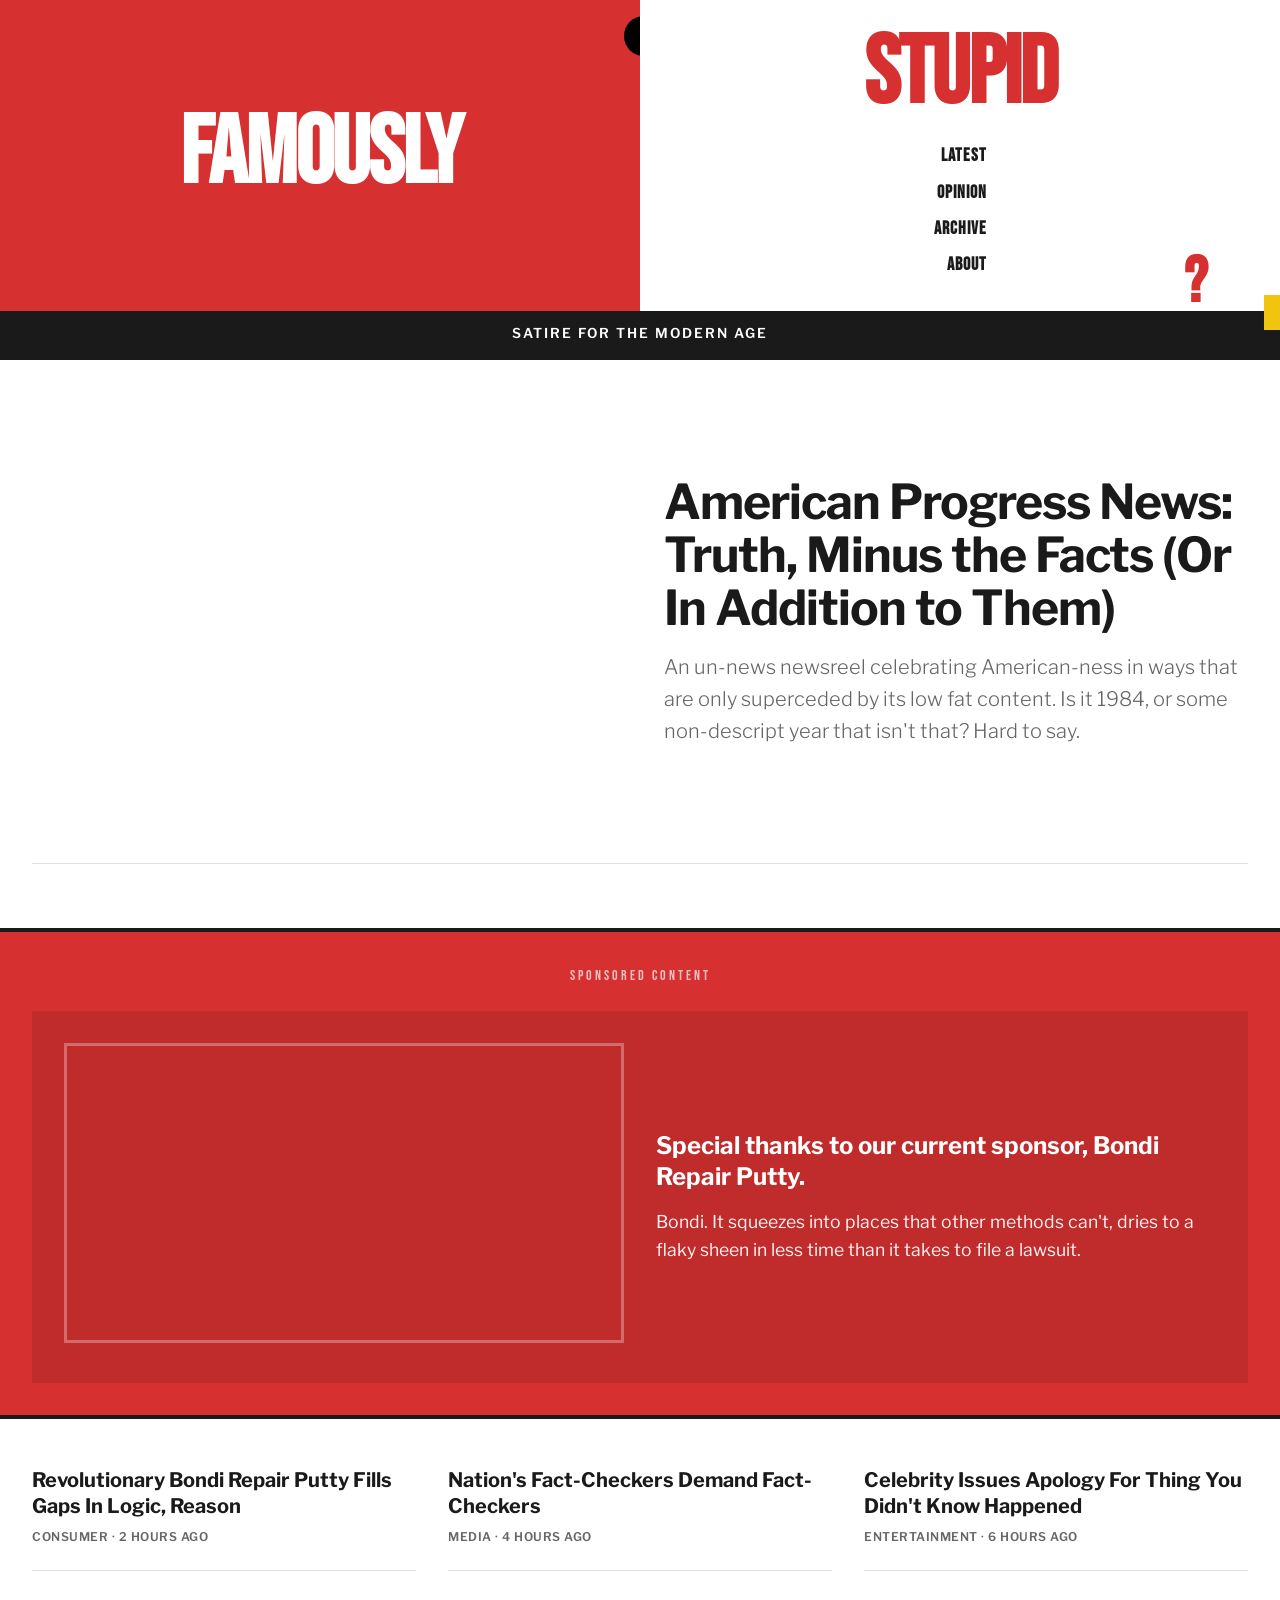
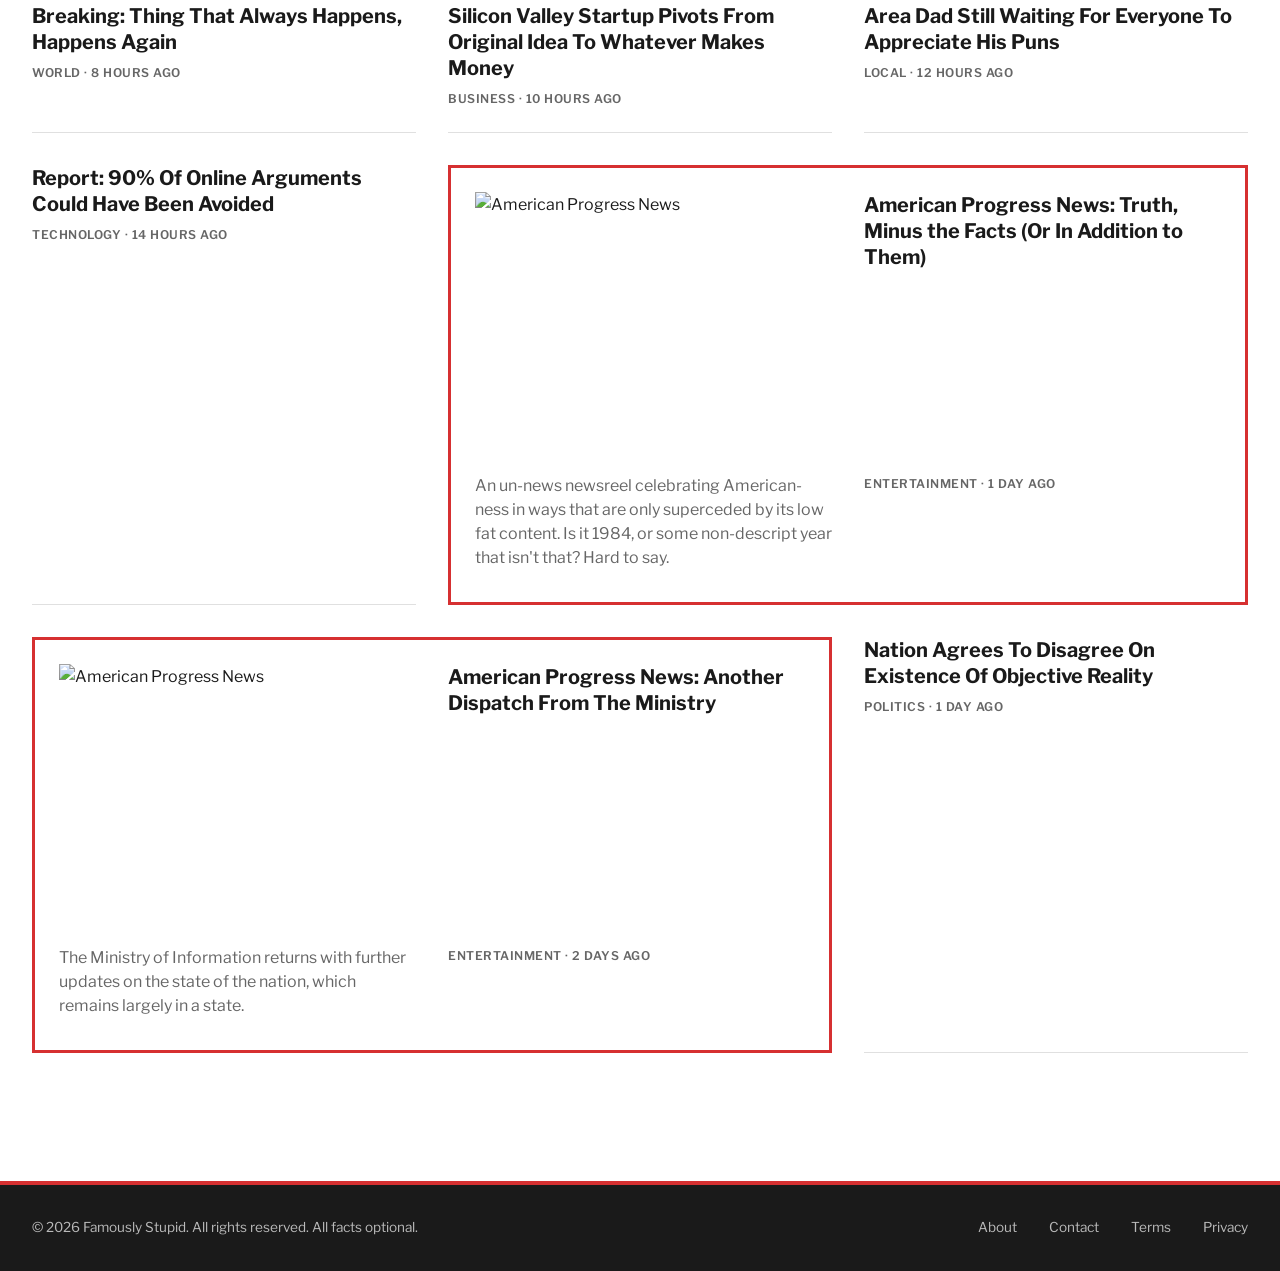
==== commit 8ba7d51f: "Update video links and content in index.html" ====
--- a/index.html
+++ b/index.html
@@ -45,7 +45,7 @@
             <article class="hero-story">
                 <div class="story-link">
                     <div class="story-image">
-                        <iframe width="100%" height="400" src="https://www.youtube.com/embed/4MiT-Z_tH1E?rel=0&modestbranding=1" title="YouTube video player" frameborder="0" allow="accelerometer; autoplay; clipboard-write; encrypted-media; gyroscope; picture-in-picture; web-share" referrerpolicy="strict-origin-when-cross-origin" allowfullscreen></iframe>
+                        <iframe width="100%" height="400" src="https://www.youtube.com/embed/LXbLTkLvV-o?rel=0&modestbranding=1" title="YouTube video player" frameborder="0" allow="accelerometer; autoplay; clipboard-write; encrypted-media; gyroscope; picture-in-picture; web-share" referrerpolicy="strict-origin-when-cross-origin" allowfullscreen></iframe>
                     </div>
                     <div class="story-content">
                         <h2 class="story-title">American Progress News: Truth, Minus the Facts (Or In Addition to Them)</h2>
@@ -122,13 +122,24 @@
             </article>
 
             <article class="article-card featured">
-                <a href="#" onclick="openVideoModal('c6tHFPqkwrM'); return false;">
+                <a href="#" onclick="openVideoModal('4MiT-Z_tH1E'); return false;">
                     <div class="card-image">
-                        <img src="https://i.ytimg.com/vi/c6tHFPqkwrM/hqdefault.jpg" alt="Fantasy Island">
-                    </div>
-                    <h3>New Fantasy Island Reboot Promises "Where Hopes Go To Die" Experience</h3>
-                    <p class="excerpt">First there was Fantasy Island. Now, because society has matured, the rich and famous go to earn indictments. And sentences. And emotional support puppies.</p>
+                        <img src="https://i.ytimg.com/vi/4MiT-Z_tH1E/hqdefault.jpg" alt="American Progress News">
+                    </div>
+                    <h3>American Progress News: Truth, Minus the Facts (Or In Addition to Them)</h3>
+                    <p class="excerpt">An un-news newsreel celebrating American-ness in ways that are only superceded by its low fat content. Is it 1984, or some non-descript year that isn't that? Hard to say.</p>
                     <p class="meta">Entertainment · 1 day ago</p>
+                </a>
+            </article>
+
+            <article class="article-card featured">
+                <a href="#" onclick="openVideoModal('JS3rxhJBis0'); return false;">
+                    <div class="card-image">
+                        <img src="https://i.ytimg.com/vi/JS3rxhJBis0/hqdefault.jpg" alt="American Progress News">
+                    </div>
+                    <h3>American Progress News: Another Dispatch From The Ministry</h3>
+                    <p class="excerpt">The Ministry of Information returns with further updates on the state of the nation, which remains largely in a state.</p>
+                    <p class="meta">Entertainment · 2 days ago</p>
                 </a>
             </article>
 
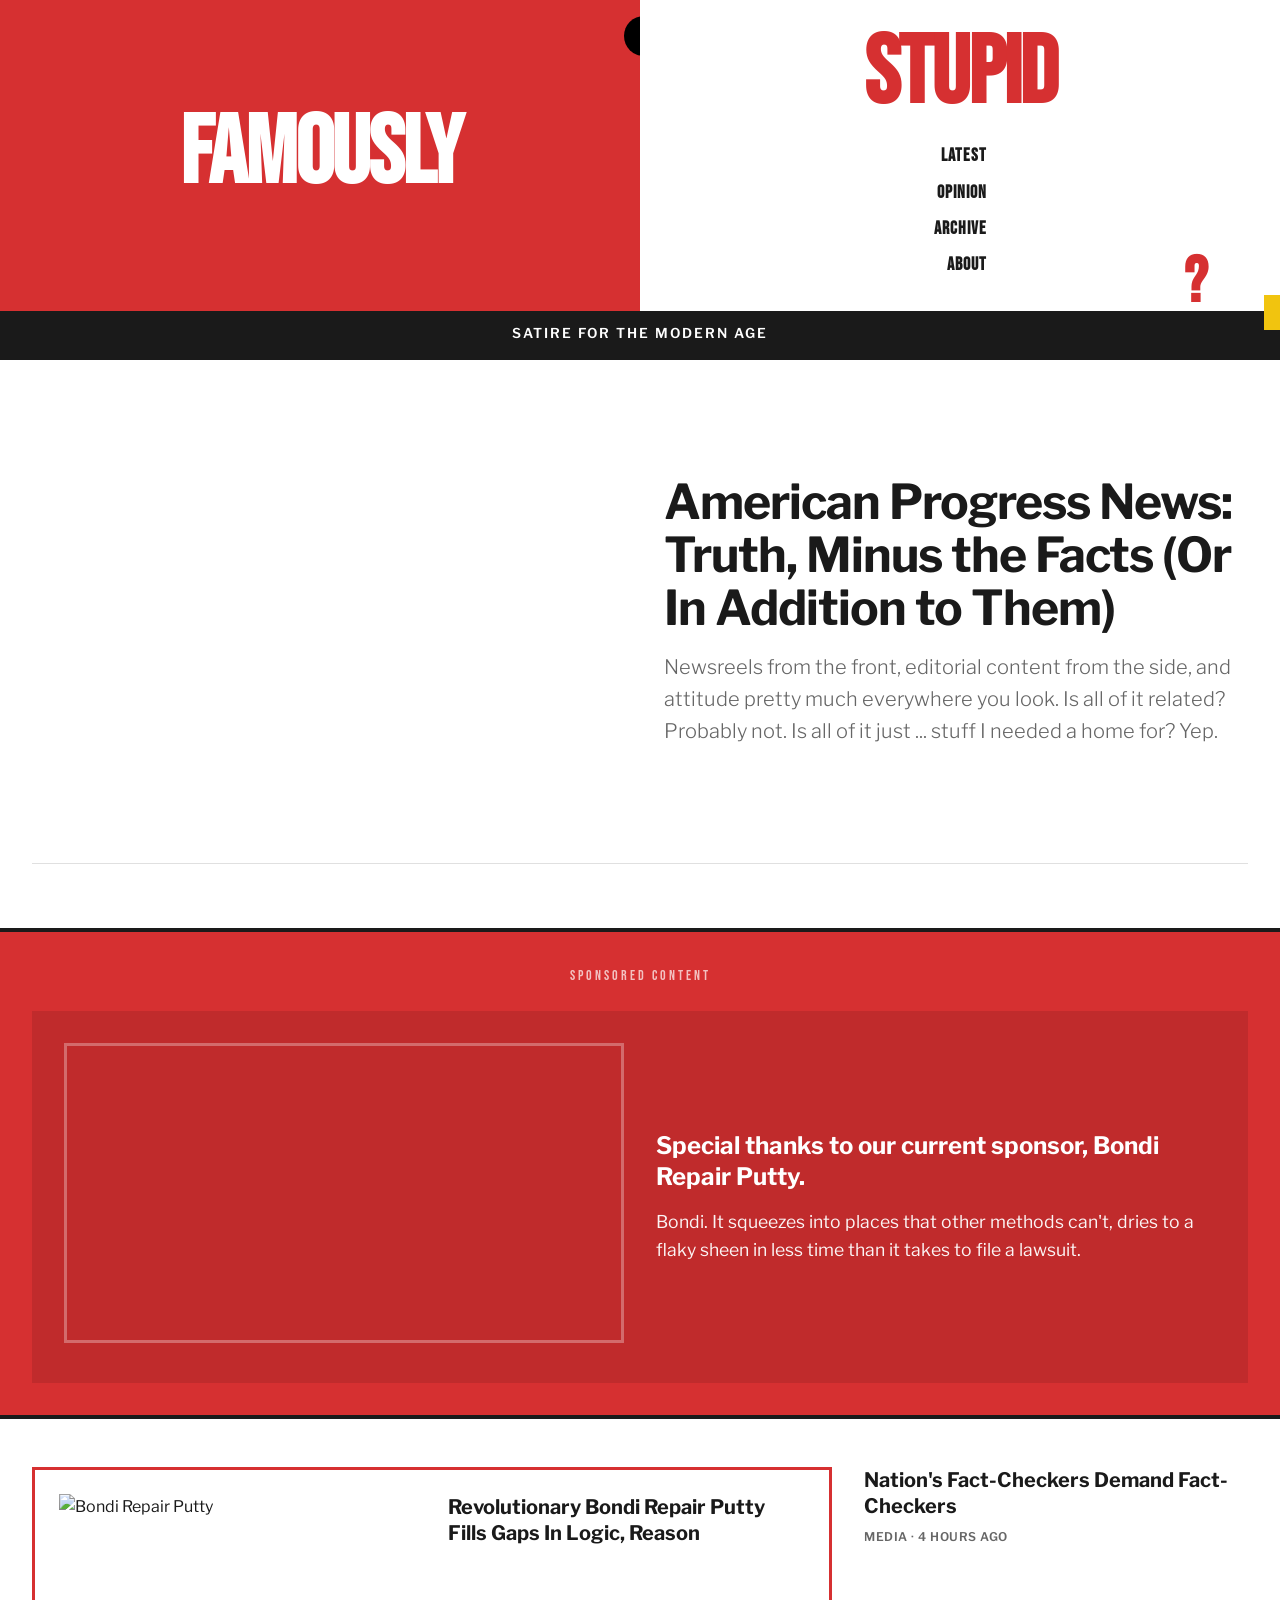
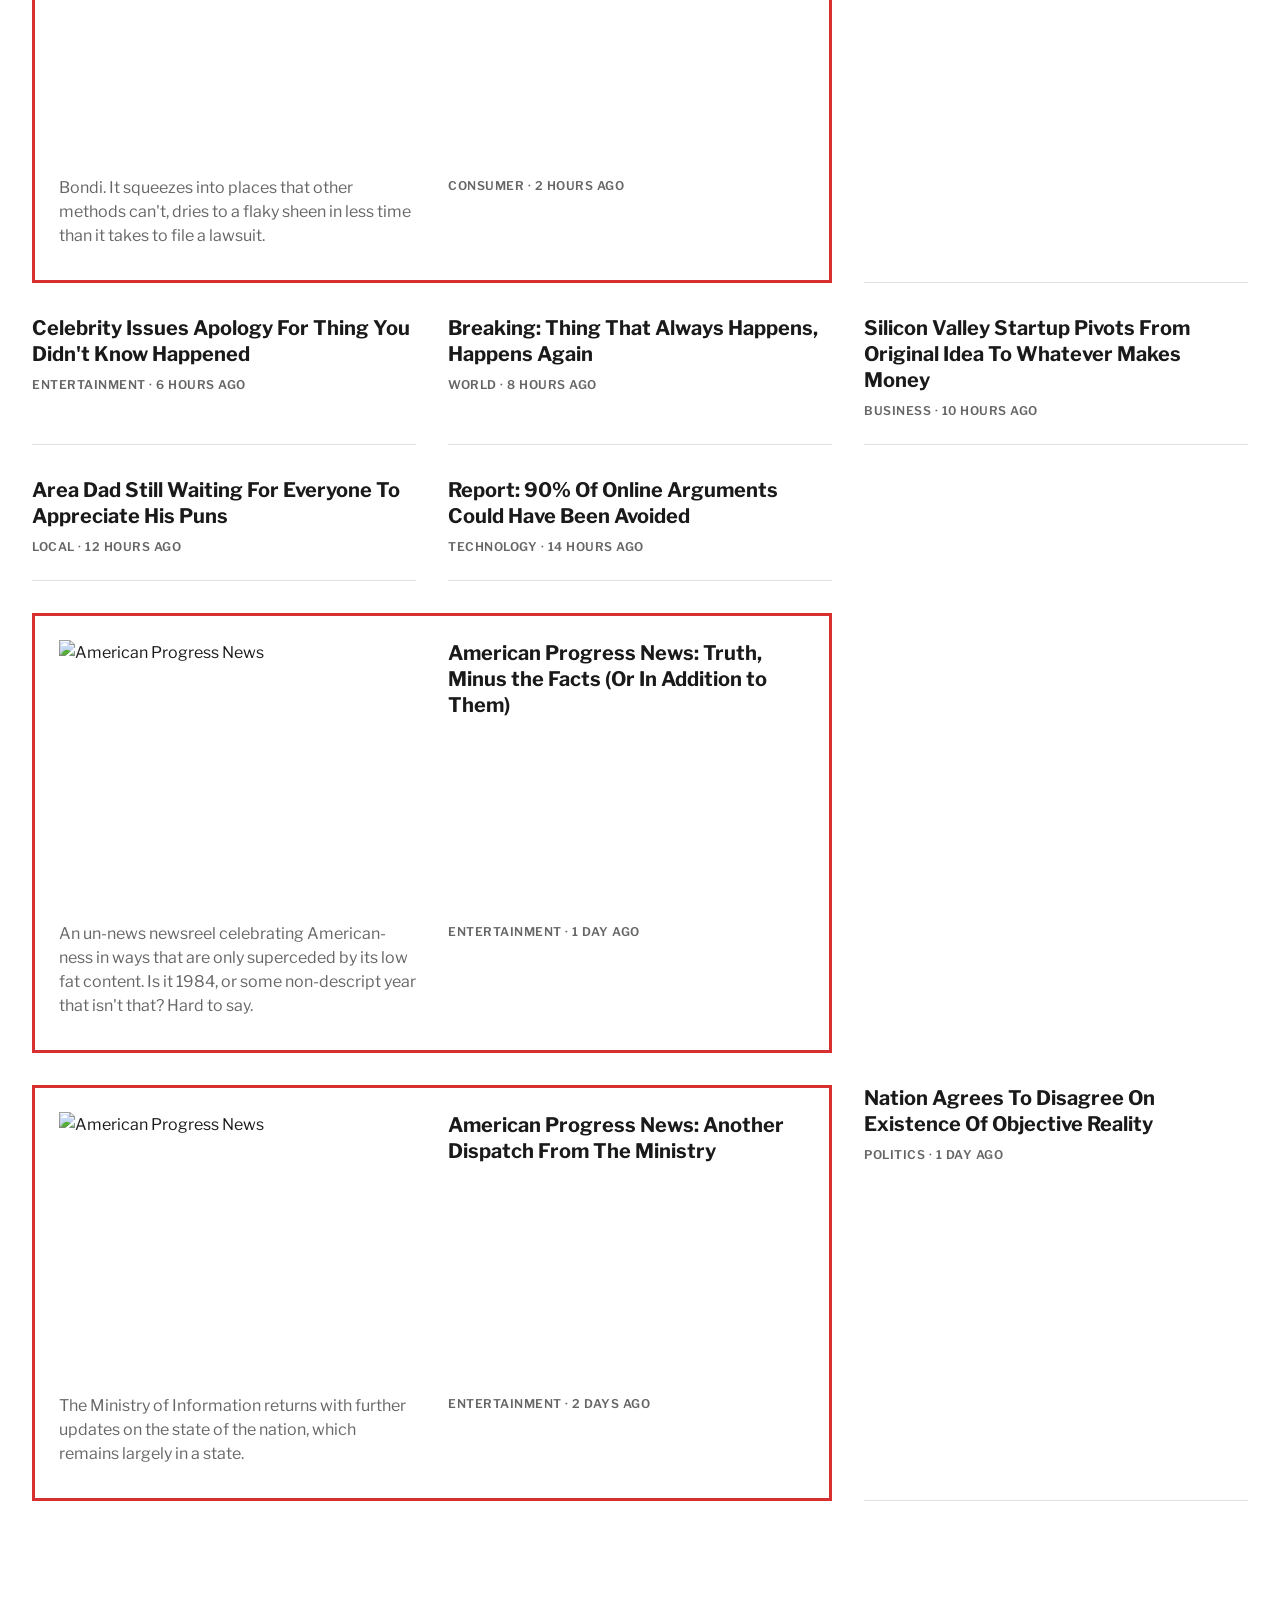
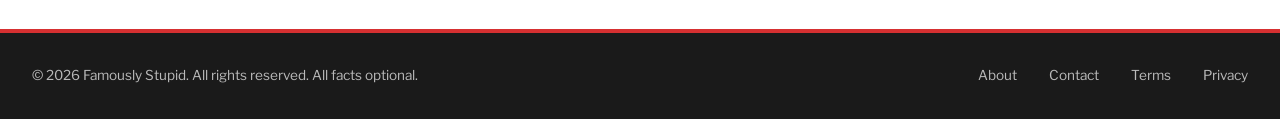
==== commit 7bb6af6d: "Update hero text, upgrade all 3 video cards with thumbnails" ====
--- a/index.html
+++ b/index.html
@@ -49,7 +49,7 @@
                     </div>
                     <div class="story-content">
                         <h2 class="story-title">American Progress News: Truth, Minus the Facts (Or In Addition to Them)</h2>
-                        <p class="story-excerpt">An un-news newsreel celebrating American-ness in ways that are only superceded by its low fat content. Is it 1984, or some non-descript year that isn't that? Hard to say.</p>
+                        <p class="story-excerpt">Newsreels from the front, editorial content from the side, and attitude pretty much everywhere you look. Is all of it related? Probably not. Is all of it just ... stuff I needed a home for? Yep.</p>
                     </div>
                 </div>
             </article>
@@ -72,9 +72,13 @@
         </section>
 
         <section class="articles-grid">
-            <article class="article-card">
-                <a href="https://www.youtube.com/watch?v=5Q-hoAOdjMA" target="_blank">
+            <article class="article-card featured">
+                <a href="#" onclick="openVideoModal('5Q-hoAOdjMA'); return false;">
+                    <div class="card-image">
+                        <img src="https://i.ytimg.com/vi/5Q-hoAOdjMA/hqdefault.jpg" alt="Bondi Repair Putty">
+                    </div>
                     <h3>Revolutionary Bondi Repair Putty Fills Gaps In Logic, Reason</h3>
+                    <p class="excerpt">Bondi. It squeezes into places that other methods can't, dries to a flaky sheen in less time than it takes to file a lawsuit.</p>
                     <p class="meta">Consumer · 2 hours ago</p>
                 </a>
             </article>
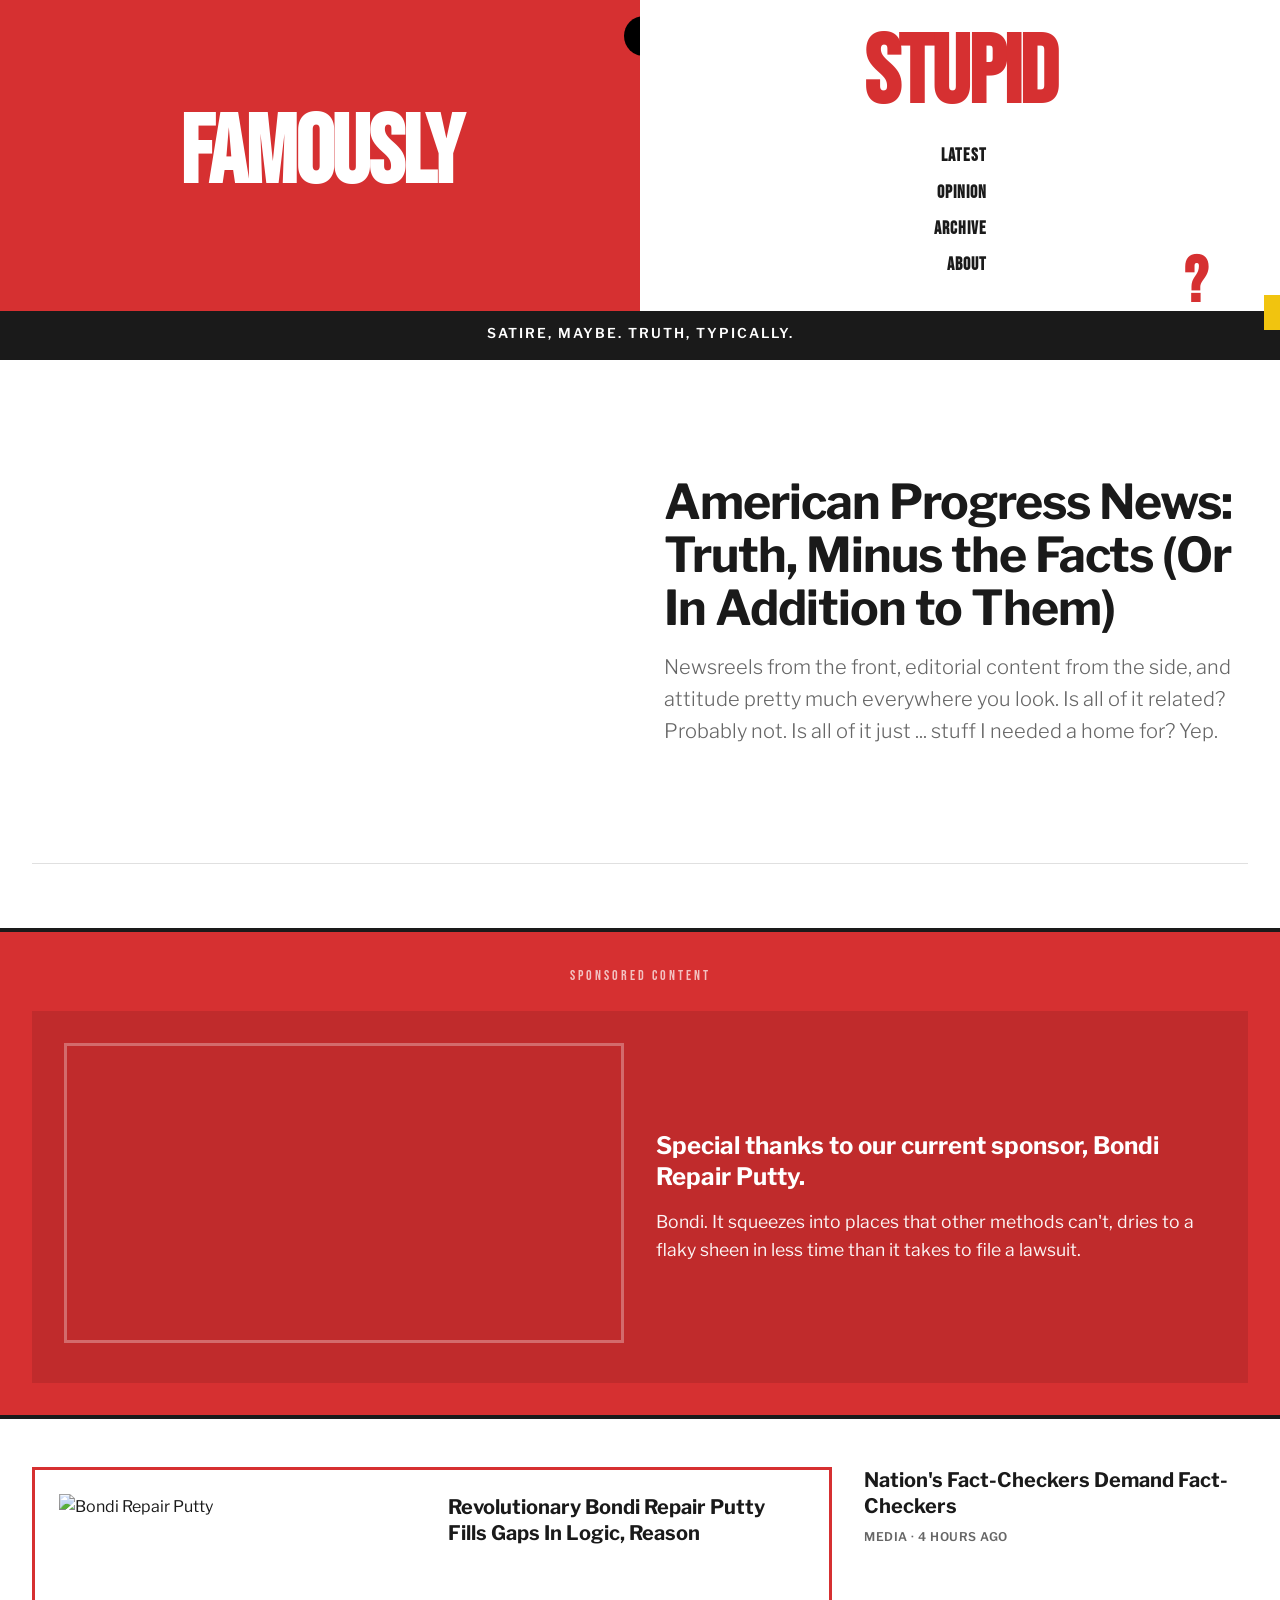
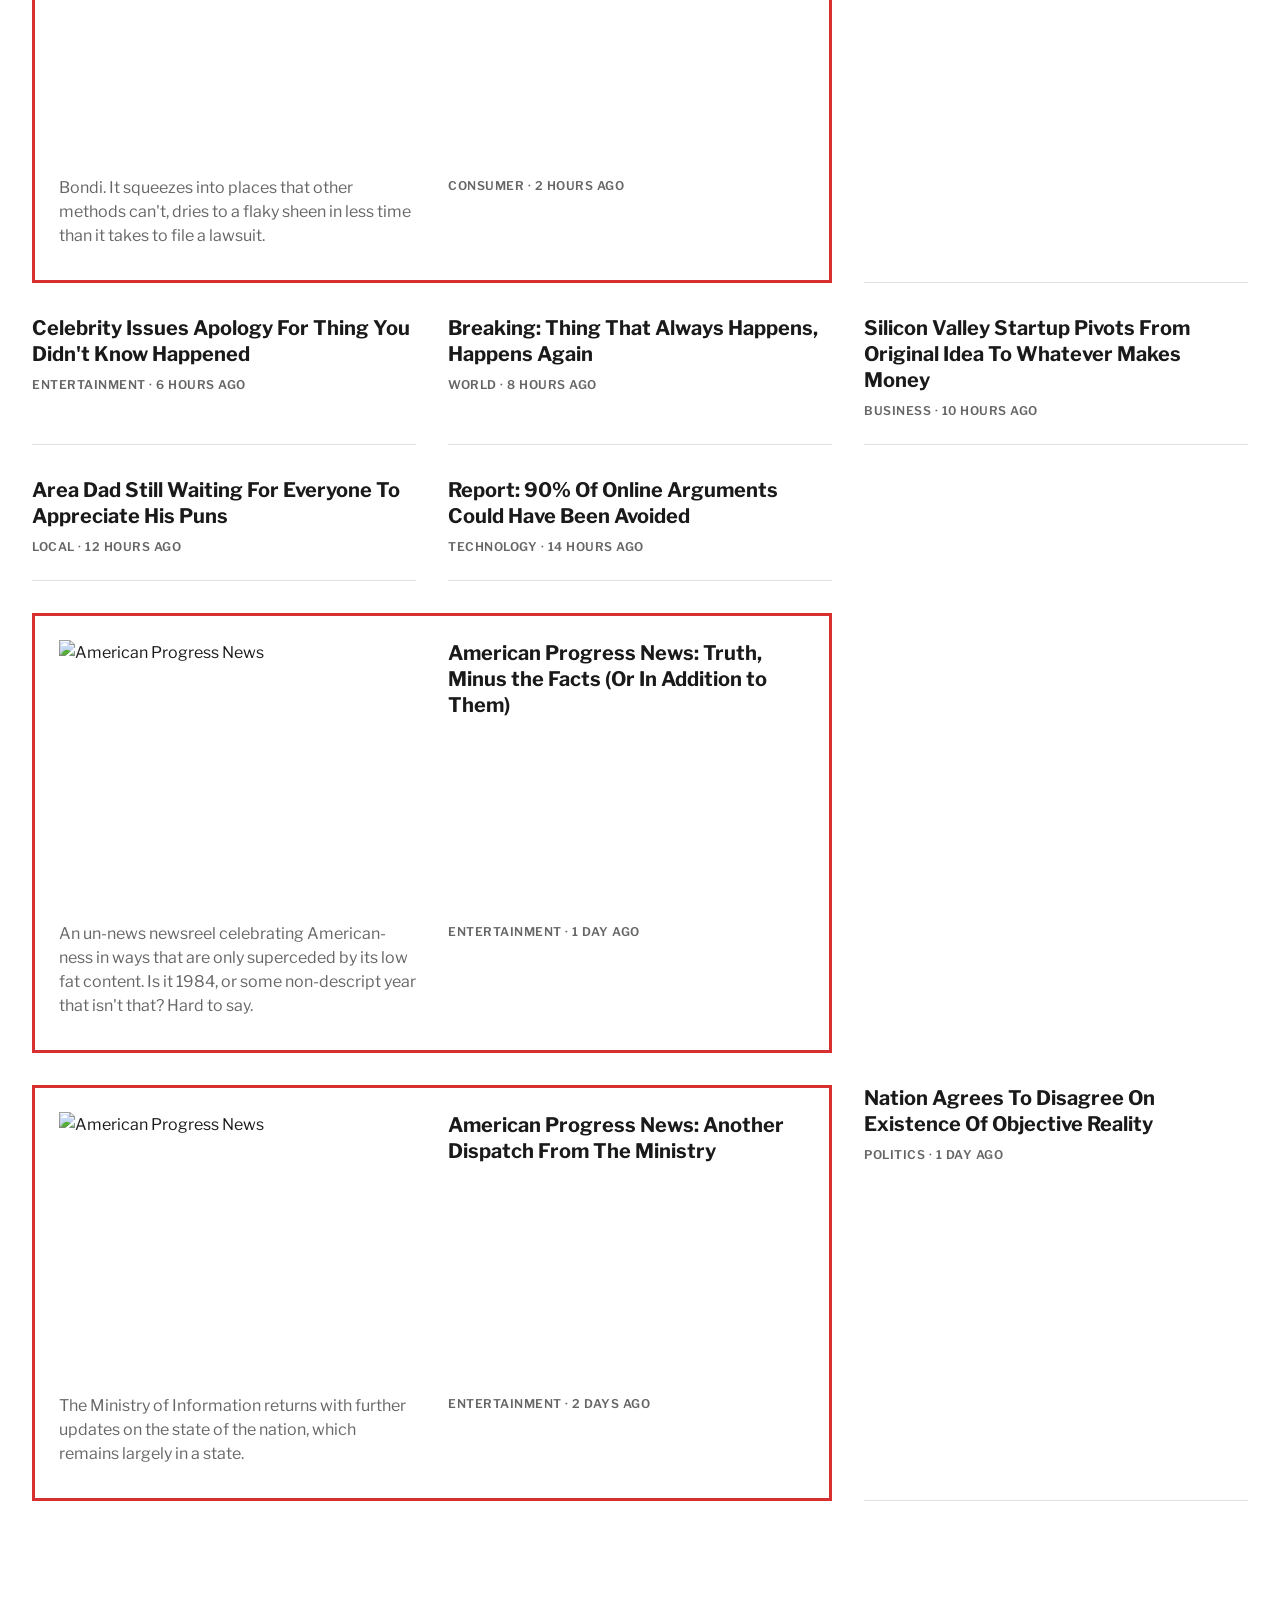
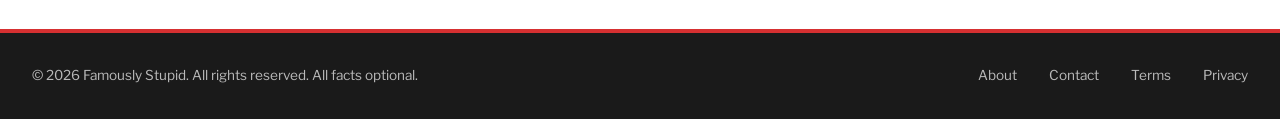
==== commit 44ee8ce7: "Update tagline to Satire, maybe. Truth, typically." ====
--- a/index.html
+++ b/index.html
@@ -37,7 +37,7 @@
                 </div>
             </div>
         </div>
-        <div class="tagline">Satire for the Modern Age</div>
+        <div class="tagline">Satire, maybe.  Truth, typically.</div>
     </header>
 
     <main class="content-wrapper">
